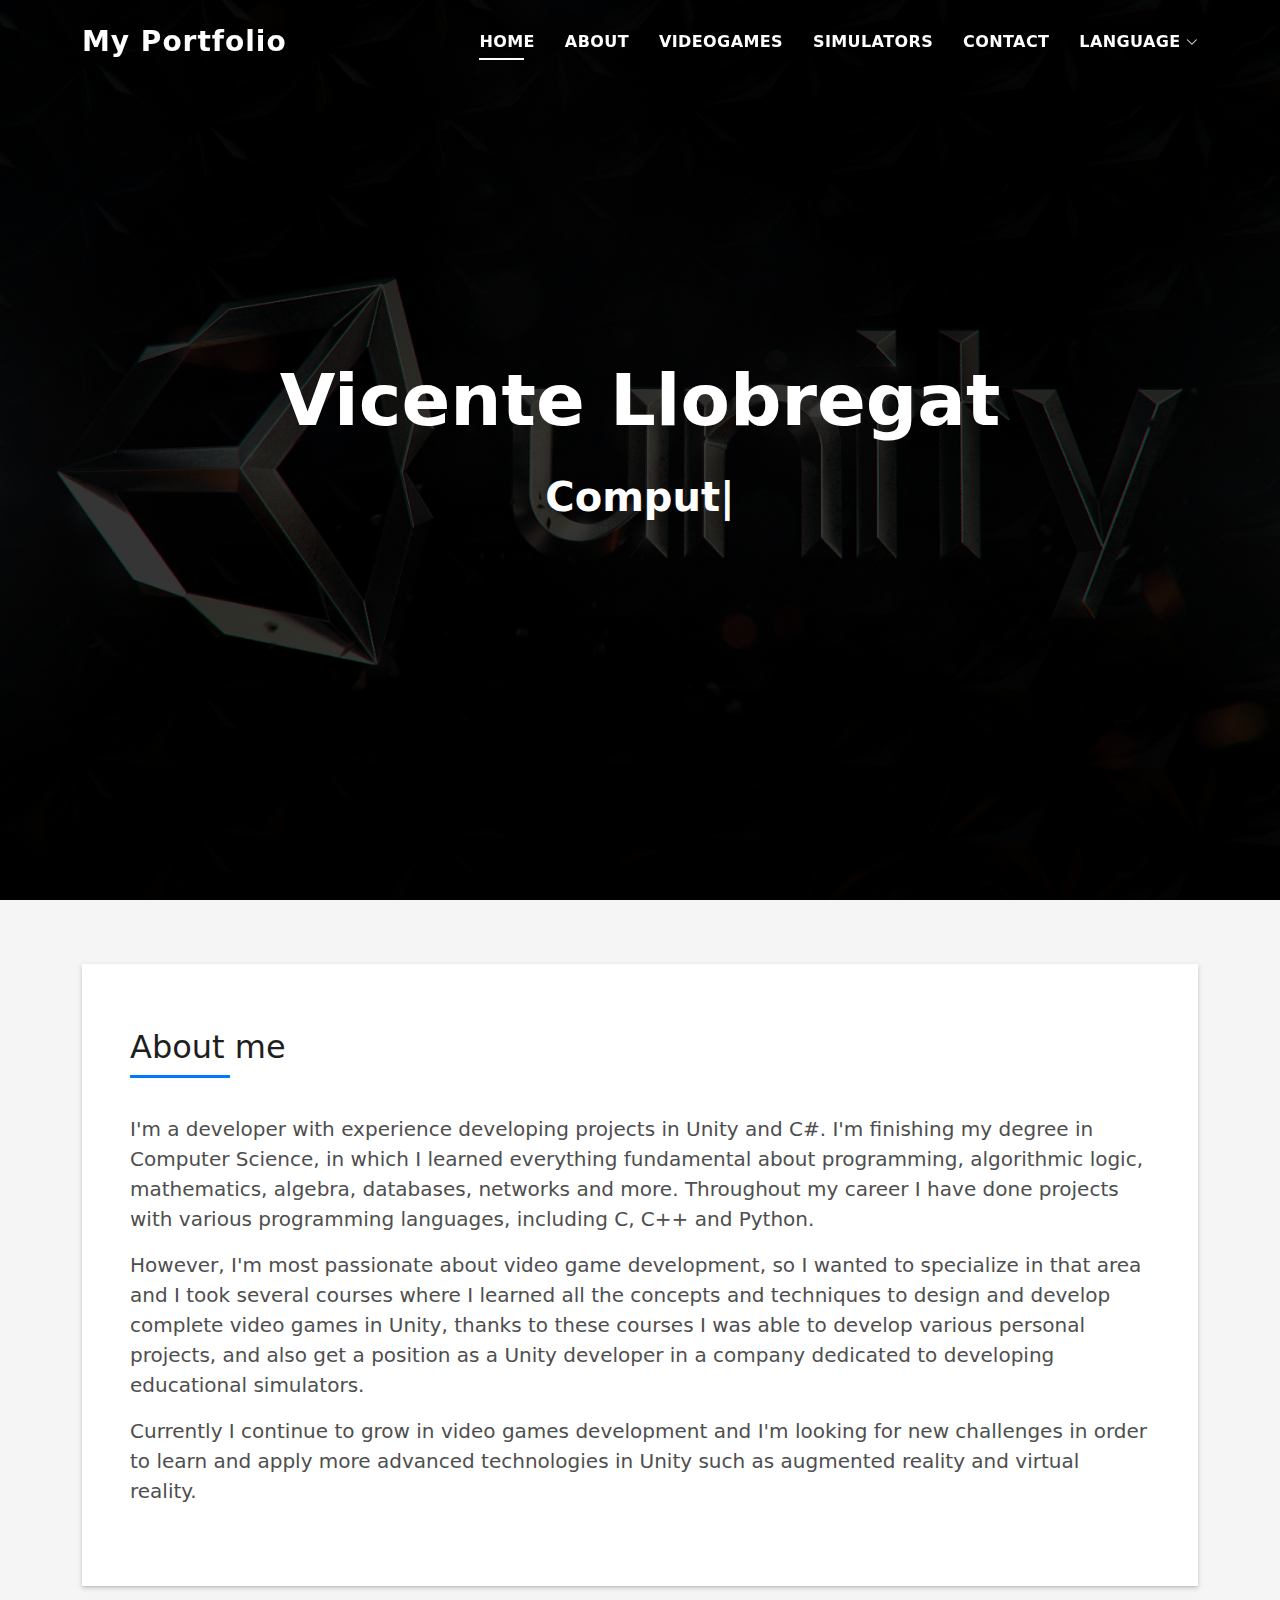
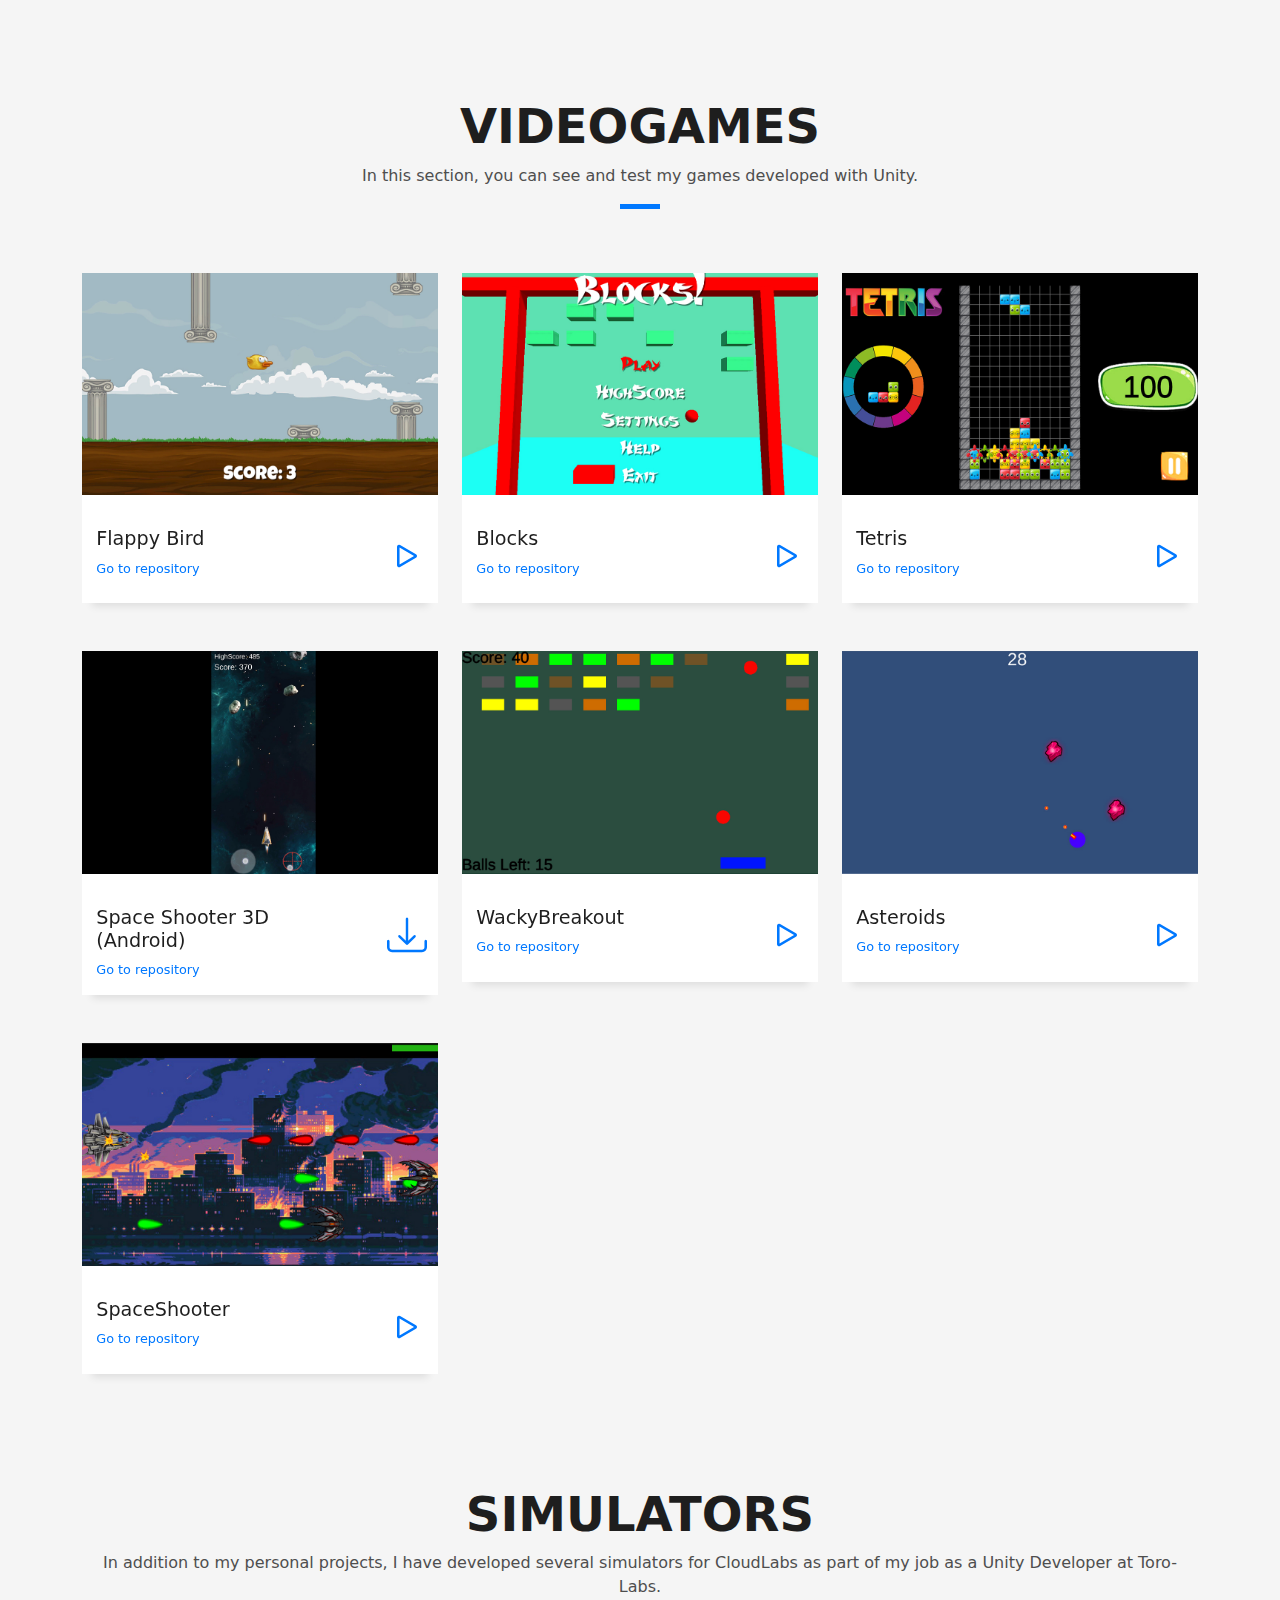
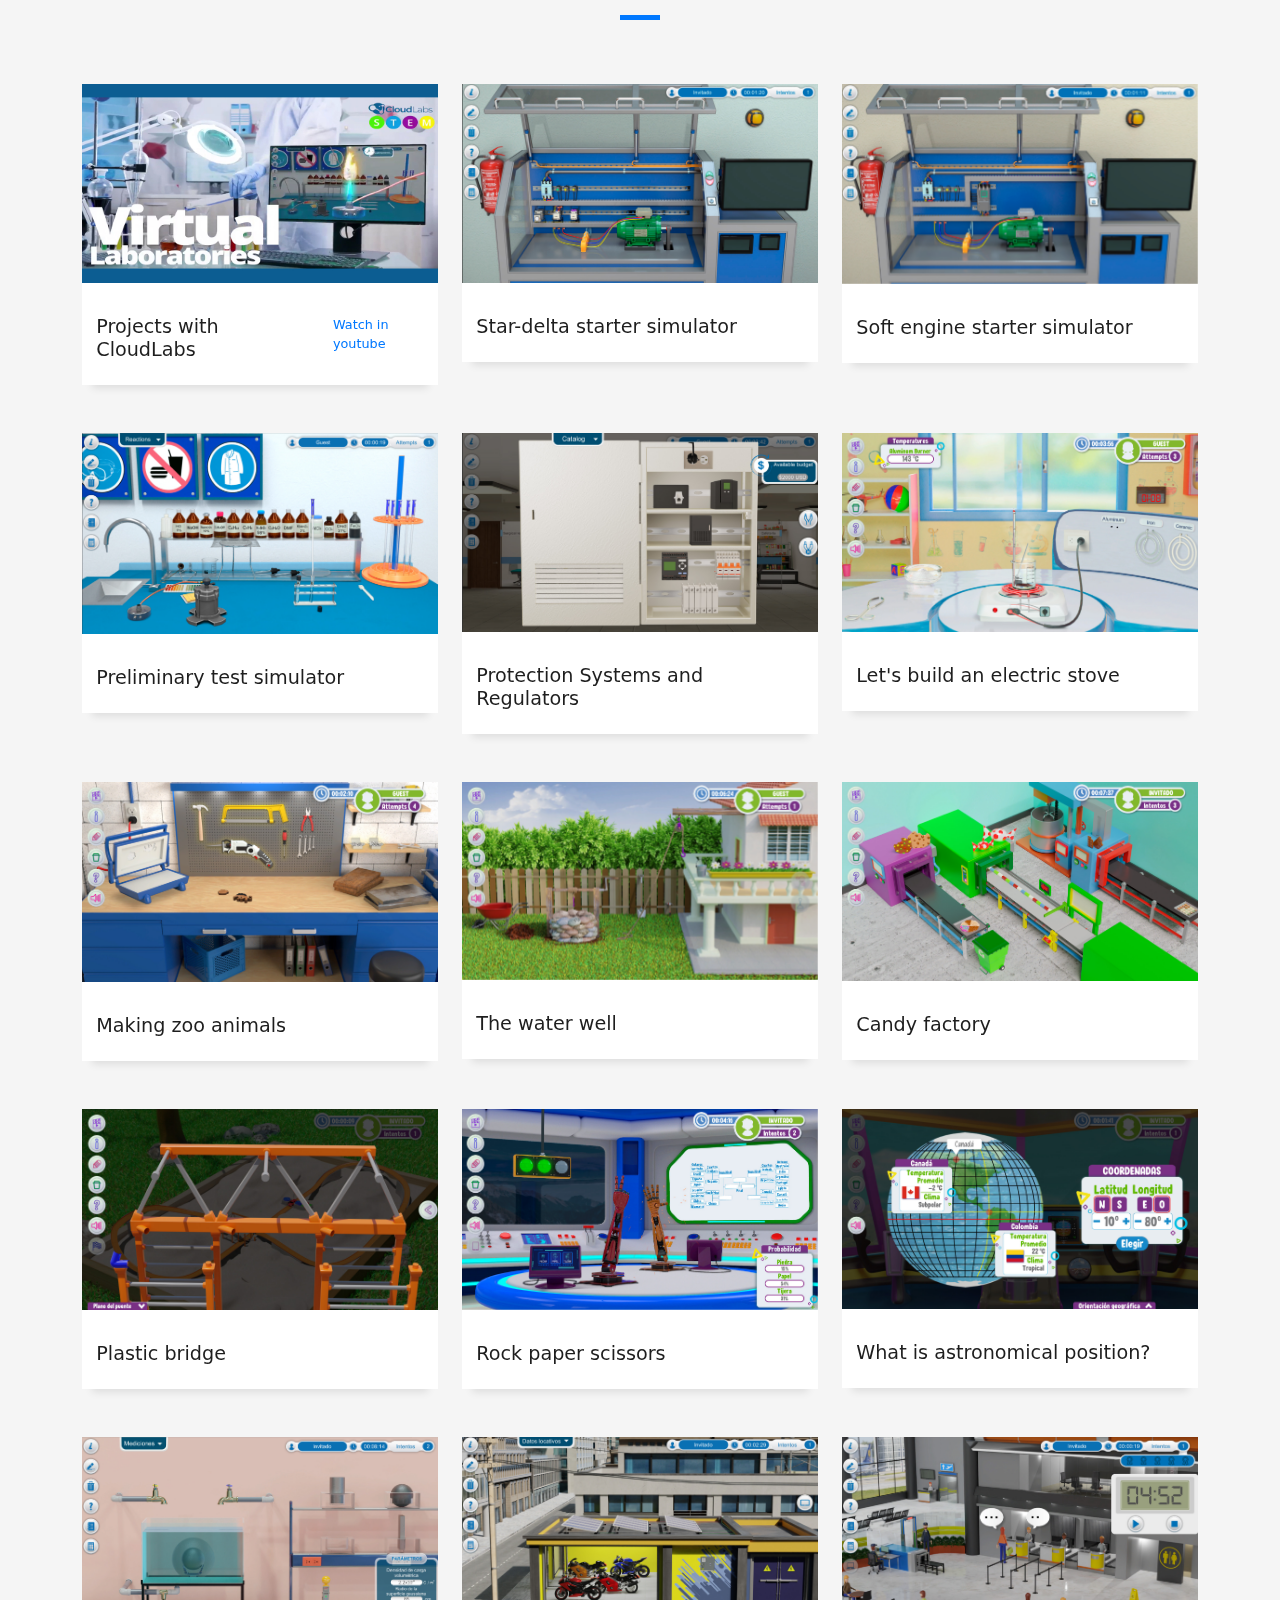
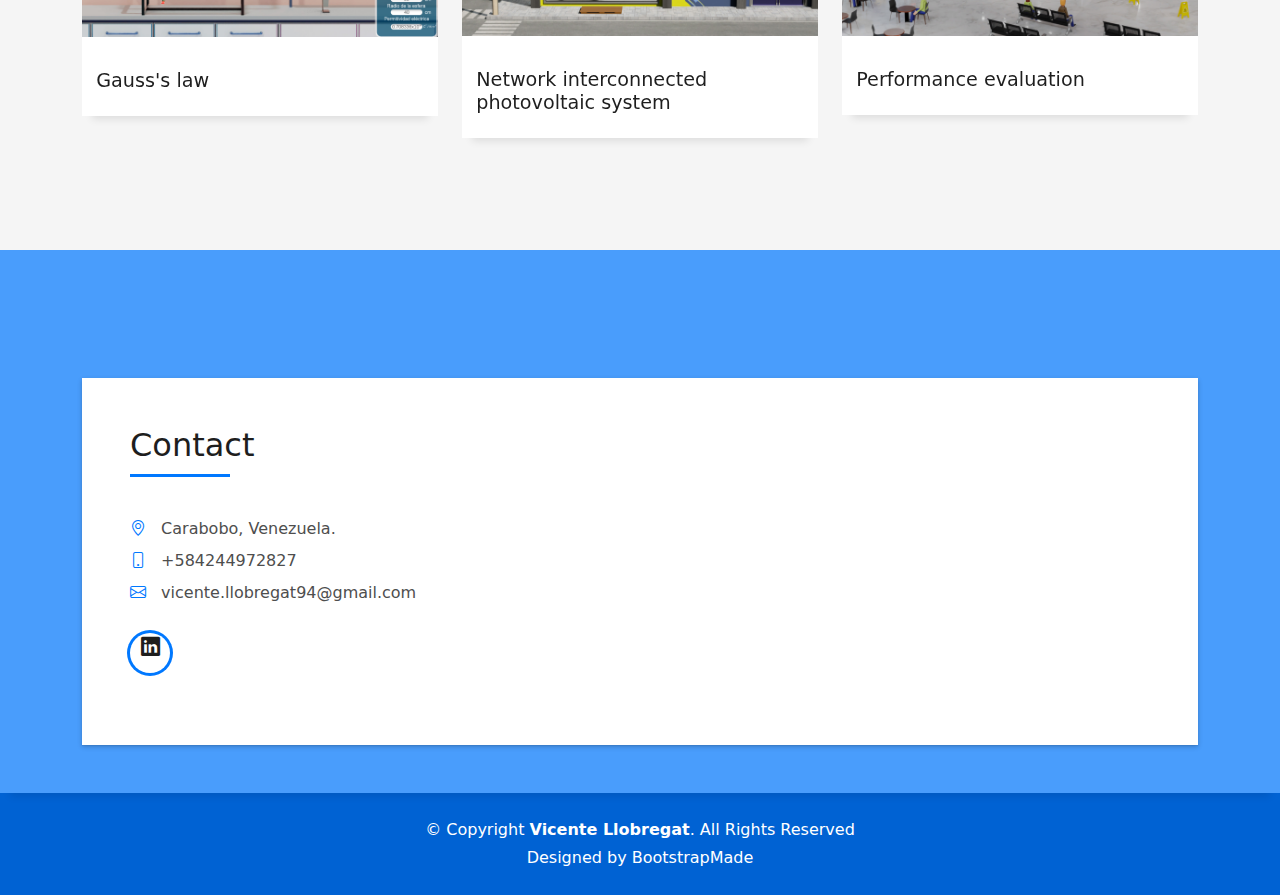
==== index-en.html @ a804fa51 "Add files via upload" ====
<!DOCTYPE html>
<html lang="en">

<head>
  <meta charset="utf-8">
  <meta content="width=device-width, initial-scale=1.0" name="viewport">

  <title>Vicente Llobregat - Portafolio</title>
  <meta content="" name="description">
  <meta content="" name="keywords">

  <!-- Favicons -->
  <link href="assets/img/favicon.png" rel="icon">
  <link href="assets/img/apple-touch-icon.png" rel="apple-touch-icon">

  <!-- Vendor CSS Files -->
  <link href="assets/vendor/bootstrap/css/bootstrap.min.css" rel="stylesheet">
  <link href="assets/vendor/bootstrap-icons/bootstrap-icons.css" rel="stylesheet">
  <link href="assets/vendor/glightbox/css/glightbox.min.css" rel="stylesheet">
  <link href="assets/vendor/swiper/swiper-bundle.min.css" rel="stylesheet">

  <!-- Template Main CSS File -->
  <link href="assets/css/style.css" rel="stylesheet">

  <!-- =======================================================
  * Template Name: DevFolio - v4.8.1
  * Template URL: https://bootstrapmade.com/devfolio-bootstrap-portfolio-html-template/
  * Author: BootstrapMade.com
  * License: https://bootstrapmade.com/license/
  ======================================================== -->
</head>

<body>

  <!-- ======= Header ======= -->
  <header id="header" class="fixed-top">
    <div class="container d-flex align-items-center justify-content-between">

      <h1 class="logo"><a href="index-en.html">My Portfolio</a></h1>
      <!-- Uncomment below if you prefer to use an image logo -->
      <!-- <a href="index.html" class="logo"><img src="assets/img/logo.png" alt="" class="img-fluid"></a>-->

          <nav id="navbar" class="navbar">
            <ul>
              <li><a class="nav-link scrollto active" href="#hero">Home</a></li>
              <li><a class="nav-link scrollto" href="#about">About</a></li>
              <li><a class="nav-link scrollto " href="#work">Videogames</a></li>
              <li><a class="nav-link scrollto " href="#workCL">Simulators</a></li>
              <li><a class="nav-link scrollto" href="#contact">Contact</a></li>
              <li class="dropdown"><a href="#"><span>Language</span> <i class="bi bi-chevron-down"></i></a>
                <ul>
                  <li><a href="index.html">Spanish</a></li>
                  <li><a href="index-en.html">English</a></li>
                </ul>
              </li>
            </ul>

            <i class="bi bi-list mobile-nav-toggle"></i>
          </nav><!-- .navbar -->
      </div>

    </div>
  </header><!-- End Header -->

  <!-- ======= Hero Section ======= -->
  <div id="hero" class="hero route bg-image" style="background-image: url(assets/img/hero-bg.jpg)">
    <div class="overlay-itro"></div>
    <div class="hero-content display-table">
      <div class="table-cell">
        <div class="container">
          <!--<p class="display-6 color-d">Hello, world!</p>-->
          <h1 class="hero-title mb-4">Vicente Llobregat</h1>
          <p class="hero-subtitle"><span class="typed" data-typed-items="Computer Scientist, Game Designer, Unity Developer, Game Developer"></span></p>
          <!-- <p class="pt-3"><a class="btn btn-primary btn js-scroll px-4" href="#about" role="button">Learn More</a></p> -->
        </div>
      </div>
    </div>
  </div><!-- End Hero Section -->

  <main id="main">
        <!-- ======= About Section ======= -->
        <section id="about" class="about-mf sect-pt4 route">
          <div class="container">
            <div class="row">
              <div class="col-sm-12">
                <div class="box-shadow-full">
                  <div class="row">
                    <div class="col-md-12">
                      <div class="about-me pt-4 pt-md-0">
                        <div class="title-box-2">
                          <h5 class="title-left">
                            About me
                          </h5>
                        </div>
                        <p class="lead">
                          I'm a developer with experience developing projects in Unity and C#. I'm finishing my degree in Computer Science, in which I learned everything fundamental about programming, algorithmic logic, mathematics, algebra, databases, networks and more. Throughout my career I have done projects with various programming languages, including C, C++ and Python.
                        </p>
                        <p class="lead">
                          However, I'm most passionate about video game development, so I wanted to specialize in that area and I took several courses where I learned all the concepts and techniques to design and develop complete video games in Unity, thanks to these courses I was able to develop various personal projects, and also get a position as a Unity developer in a company dedicated to developing educational simulators.
                        </p>
                        <p class="lead">
                          Currently I continue to grow in video games development and I'm looking for new challenges in order to learn and apply more advanced technologies in Unity such as augmented reality and virtual reality.
                        </p>
                      </div>
                    </div>
                  </div>
                </div>
              </div>
            </div>
          </div>
        </section><!-- End About Section -->

    <!-- ======= Portfolio Section ======= -->
    <section id="work" class="portfolio-mf sect-pt4 route">
      <div class="container">
        <div class="row">
          <div class="col-sm-12">
            <div class="title-box text-center">
              <h3 class="title-a">
                Videogames
              </h3>
              <p class="subtitle-a">
                <!--In this section, you can see and test my games developed with Unity-->
                In this section, you can see and test my games developed with Unity.
              </p>
              <div class="line-mf"></div>
            </div>
          </div>
        </div>
        <div class="row">
          <div class="col-md-4">
            <div class="work-box">
              <a href="assets/img/work-1.jpg" data-gallery="portfolioGallery" class="portfolio-lightbox">
                <div class="work-img">
                  <img src="assets/img/work-1.jpg" alt="" class="img-fluid">
                </div>
              </a>
              <div class="work-content">
                <div class="row">
                  <div class="col-sm-8">
                    <h2 class="w-title">Flappy Bird</h2>
                    <div class="w-more">
                      <!--Go to repository-->
                      <a href="https://github.com/vicellobre/Flappy-Birds" target="_blank"><span class="w-ctegory">Go to repository</span></a>
                    </div>
                  </div>
                  <div class="col-sm-4">
                    <div class="w-like">
                      <a href="https://vicellobre.github.io/Flappy-Birds/" target="_blank"> <span class="bi bi-play"></span></a>
                    </div>
                  </div>
                </div>
              </div>
            </div>
          </div>

          <div class="col-md-4">
            <div class="work-box">
              <a href="assets/img/work-3.jpg" data-gallery="portfolioGallery" class="portfolio-lightbox">
                <div class="work-img">
                  <img src="assets/img/work-3.jpg" alt="" class="img-fluid">
                </div>
              </a>
              <div class="work-content">
                <div class="row">
                  <div class="col-sm-8">
                    <h2 class="w-title">Blocks</h2>
                    <div class="w-more">
                      <!--Go to repository-->
                      <a href="https://github.com/vicellobre/Bloques" target="_blank"><span class="w-ctegory">Go to repository</span></a>
                    </div>
                  </div>
                  <div class="col-sm-4">
                    <div class="w-like">
                      <a href="https://vicellobre.github.io/Bloques/" target="_blank"> <span class="bi bi-play"></span></a>
                    </div>
                  </div>
                </div>
              </div>
            </div>
          </div>
          <div class="col-md-4">
            <div class="work-box">
              <a href="assets/img/work-5.jpg" data-gallery="portfolioGallery" class="portfolio-lightbox">
                <div class="work-img">
                  <img src="assets/img/work-5.jpg" alt="" class="img-fluid">
                </div>
              </a>
              <div class="work-content">
                <div class="row">
                  <div class="col-sm-8">
                    <h2 class="w-title">Tetris</h2>
                    <div class="w-more">
                      <!--Go to repository-->
                      <a href="https://github.com/vicellobre/Tetris" target="_blank"><span class="w-ctegory">Go to repository</span></a>
                    </div>
                  </div>
                  <div class="col-sm-4">
                    <div class="w-like">
                      <a href="https://vicellobre.github.io/Tetris/" target="_blank"> <span class="bi bi-play"></span></a>
                    </div>
                  </div>
                </div>
              </div>
            </div>
          </div>
          <div class="col-md-4">
            <div class="work-box">
              <a href="assets/videos/space-shooter.mp4" data-gallery="portfolioGallery" class="portfolio-lightbox">
                <div class="work-img">
                  <img src="assets/img/work-8.jpg" alt="" class="img-fluid">
                </div>
              </a>
              <div class="work-content">
                <div class="row">
                  <div class="col-sm-8">
                    <h2 class="w-title">Space Shooter 3D (Android)</h2>
                    <div class="w-more">
                      <!--Go to repository-->
                      <a href="https://github.com/vicellobre/SpaceShooter3D" target="_blank"><span class="w-ctegory">Go to repository</span></a>
                    </div>
                  </div>
                  <div class="col-sm-4">
                    <div class="w-like">
                      <a href="https://mega.nz/file/YwJFVYyA#WVtohUn2I6owAHYVTd41xxIZKQrZwgxOU-90vM0hWiI" target="_blank"> <span class="bi bi-download"></span></a>
                    </div>
                  </div>
                </div>
              </div>
            </div>
          </div>
          <div class="col-md-4">
            <div class="work-box">
              <a href="assets/img/work-4.jpg" data-gallery="portfolioGallery" class="portfolio-lightbox">
                <div class="work-img">
                  <img src="assets/img/work-4.jpg" alt="" class="img-fluid">
                </div>
              </a>
              <div class="work-content">
                <div class="row">
                  <div class="col-sm-8">
                    <h2 class="w-title">WackyBreakout</h2>
                    <div class="w-more">
                      <!--Go to repository-->
                      <a href="https://github.com/vicellobre/WackyBreakout" target="_blank"><span class="w-ctegory">Go to repository</span></a>
                    </div>
                  </div>
                  <div class="col-sm-4">
                    <div class="w-like">
                      <a href="https://vicellobre.github.io/WackyBreakout/" target="_blank"> <span class="bi bi-play"></span></a>
                    </div>
                  </div>
                </div>
              </div>
            </div>
          </div>
          <div class="col-md-4">
            <div class="work-box">
              <a href="assets/img/work-2.jpg" data-gallery="portfolioGallery" class="portfolio-lightbox">
                <div class="work-img">
                  <img src="assets/img/work-2.jpg" alt="" class="img-fluid">
                </div>
              </a>
              <div class="work-content">
                <div class="row">
                  <div class="col-sm-8">
                    <h2 class="w-title">Asteroids</h2>
                    <div class="w-more">
                      <!--Go to repository-->
                      <a href="https://github.com/vicellobre/Asteroids" target="_blank"><span class="w-ctegory">Go to repository</span></a>
                    </div>
                  </div>
                  <div class="col-sm-4">
                    <div class="w-like">
                      <a href="https://vicellobre.github.io/Asteroids/" target="_blank"> <span class="bi bi-play"></span></a>
                    </div>
                  </div>
                </div>
              </div>
            </div>
          </div>

          <div class="col-md-4">
            <div class="work-box">
              <a href="assets/img/work-6.jpg" data-gallery="portfolioGallery" class="portfolio-lightbox">
                <div class="work-img">
                  <img src="assets/img/work-6.jpg" alt="" class="img-fluid">
                </div>
              </a>
              <div class="work-content">
                <div class="row">
                  <div class="col-sm-8">
                    <h2 class="w-title">SpaceShooter</h2>
                    <div class="w-more">
                      <!--Go to repository-->
                      <a href="https://github.com/vicellobre/SpaceShooter" target="_blank"><span class="w-ctegory">Go to repository</span></a>
                    </div>
                  </div>
                  <div class="col-sm-4">
                    <div class="w-like">
                      <a href="https://vicellobre.github.io/SpaceShooter/" target="_blank"> <span class="bi bi-play"></span></a>
                    </div>
                  </div>
                </div>
              </div>
            </div>
          </div>
        </div>
      </div>
    </section><!-- End Portfolio Section -->

    <!-- ======= Portfolio Section ======= -->
    <section id="workCL" class="portfolio-mf sect-pt4 route">
      <div class="container">
        <div class="row">
          <div class="col-sm-12">
            <div class="title-box text-center">
              <h3 class="title-a">
                <!-- Projects done for clients-->
                Simulators
              </h3>
              <!--- In addition to my personal projects, I have developed several simulators for CloudLabs as part of my job as a Unity Developer at Toro-Labs. -->
              <p class="subtitle-a">
                In addition to my personal projects, I have developed several simulators for CloudLabs as part of my job as a Unity Developer at Toro-Labs.
              </p>
              <div class="line-mf"></div>
            </div>
          </div>
        </div>



          <div class="row">
            <div class="col-md-4">
              <div class="work-box">
                <a href="https://youtu.be/9ZZ1ljj5o7A" data-gallery="portfolioGallery" class="portfolio-lightbox">
                  <div class="work-img">
                    <img src="assets/img/work-7.jpg" alt="" class="img-fluid">
                  </div>
                </a>
                <div class="work-content">
                  <div class="row">
                    <div class="col-sm-8">
                      <!-- Projects with CloudLabs-->
                      <h2 class="w-title">Projects with CloudLabs</h2>
                    </div>
                    <div class="col-sm-4">

                      <div class="w-more">
                        <a href="https://www.youtube.com/watch?v=9ZZ1ljj5o7A" target="_blank"><span class="w-ctegory">Watch in youtube</span></a>
                      </div>
                    </div>
                  </div> 
                </div>
              </div>
            </div>
            <div class="col-md-4">
              <div class="work-box">
                <a href="assets/img/1_arrancador_estrella_delta.jpg" data-gallery="portfolioGallery" class="portfolio-lightbox">
                  <div class="work-img">
                    <img src="assets/img/1_arrancador_estrella_delta.jpg" alt="" class="img-fluid">
                  </div>
                </a>
                <div class="work-content">
                  <div class="row">
                    <div class="col-sm-12">
                      <!--Star-delta starter simulator-->
                      <h2 class="w-title">Star-delta starter simulator</h2>
                    </div>
                  </div>
                </div>
              </div>
            </div>

            <div class="col-md-4">
              <div class="work-box">
                <a href="assets/img/2_arrancador_suave.jpg" data-gallery="portfolioGallery" class="portfolio-lightbox">
                  <div class="work-img">
                    <img src="assets/img/2_arrancador_suave.jpg" alt="" class="img-fluid">
                  </div>
                </a>
                <div class="work-content">
                  <div class="row">
                    <div class="col-sm-12">
                      <!--Soft engine starter simulator-->
                      <h2 class="w-title">Soft engine starter simulator</h2>
                    </div>
                  </div>
                </div>
              </div>
            </div>

            
            <div class="col-md-4">
              <div class="work-box">
                <a href="assets/img/3_quimica_ensayos_preliminares.jpg" data-gallery="portfolioGallery" class="portfolio-lightbox">
                  <div class="work-img">
                    <img src="assets/img/3_quimica_ensayos_preliminares.jpg" alt="" class="img-fluid">
                  </div>
                </a>
                <div class="work-content">
                  <div class="row">
                    <div class="col-sm-12">
                      <!--Preliminary test simulator-->
                      <h2 class="w-title">Preliminary test simulator</h2>
                    </div>
                  </div>
                </div>
              </div>
            </div>


            <div class="col-md-4">
              <div class="work-box">
                <a href="assets/img/4_reguladores_elementos_proteccion.jpg" data-gallery="portfolioGallery" class="portfolio-lightbox">
                  <div class="work-img">
                    <img src="assets/img/4_reguladores_elementos_proteccion.jpg" alt="" class="img-fluid">
                  </div>
                </a>
                <div class="work-content">
                  <div class="row">
                    <div class="col-sm-12">
                      <!-- Protection Systems and Regulators-->
                      <h2 class="w-title">Protection Systems and Regulators</h2>
                    </div>
                  </div>
                </div>
              </div>
            </div>


            <div class="col-md-4">
              <div class="work-box">
                <a href="assets/img/5_estufa_electrica.jpg" data-gallery="portfolioGallery" class="portfolio-lightbox">
                  <div class="work-img">
                    <img src="assets/img/5_estufa_electrica.jpg" alt="" class="img-fluid">
                  </div>
                </a>
                <div class="work-content">
                  <div class="row">
                    <div class="col-sm-12">
                      <!-- Let's build an electric stove-->
                      <h2 class="w-title">Let's build an electric stove</h2>
                    </div>
                  </div>
                </div>
              </div>
            </div>

            

            <div class="col-md-4">
              <div class="work-box">
                <a href="assets/img/6_formando_animales_zoologico.jpg" data-gallery="portfolioGallery" class="portfolio-lightbox">
                  <div class="work-img">
                    <img src="assets/img/6_formando_animales_zoologico.jpg" alt="" class="img-fluid">
                  </div>
                </a>
                <div class="work-content">
                  <div class="row">
                    <div class="col-sm-12">
                      <!-- Making zoo animals-->
                      <h2 class="w-title">Making zoo animals</h2>
                    </div>
                  </div>
                </div>
              </div>
            </div>

            
            <div class="col-md-4">
              <div class="work-box">
                <a href="assets/img/7_pozo_de_agua.jpg" data-gallery="portfolioGallery" class="portfolio-lightbox">
                  <div class="work-img">
                    <img src="assets/img/7_pozo_de_agua.jpg" alt="" class="img-fluid">
                  </div>
                </a>
                <div class="work-content">
                  <div class="row">
                    <div class="col-sm-12">
                      <!-- The water well-->
                      <h2 class="w-title">The water well</h2>
                    </div>
                  </div>
                </div>
              </div>
            </div>

            <div class="col-md-4">
              <div class="work-box">
                <a href="assets/img/8_fabrica_de_dulces.jpg" data-gallery="portfolioGallery" class="portfolio-lightbox">
                  <div class="work-img">
                    <img src="assets/img/8_fabrica_de_dulces.jpg" alt="" class="img-fluid">
                  </div>
                </a>
                <div class="work-content">
                  <div class="row">
                    <div class="col-sm-12">
                      <!-- Candy factory-->
                      <h2 class="w-title">Candy factory</h2>
                    </div>
                  </div>
                </div>
              </div>
            </div>

            
            <div class="col-md-4">
              <div class="work-box">
                <a href="assets/img/9_puente_de_plastico.jpg" data-gallery="portfolioGallery" class="portfolio-lightbox">
                  <div class="work-img">
                    <img src="assets/img/9_puente_de_plastico.jpg" alt="" class="img-fluid">
                  </div>
                </a>
                <div class="work-content">
                  <div class="row">
                    <div class="col-sm-12">
                      <!-- Plastic bridge-->
                      <h2 class="w-title">Plastic bridge</h2>
                    </div>
                  </div>
                </div>
              </div>
            </div>


            <div class="col-md-4">
              <div class="work-box">
                <a href="assets/img/10_piedra_papel_y_tijera.jpg" data-gallery="portfolioGallery" class="portfolio-lightbox">
                  <div class="work-img">
                    <img src="assets/img/10_piedra_papel_y_tijera.jpg" alt="" class="img-fluid">
                  </div>
                </a>
                <div class="work-content">
                  <div class="row">
                    <div class="col-sm-12">
                      <!-- Rock paper scissors-->
                      <h2 class="w-title">Rock paper scissors</h2>
                    </div>
                  </div>
                </div>
              </div>
            </div>



            <div class="col-md-4">
              <div class="work-box">
                <a href="assets/img/11_posicion_astronomica.jpg" data-gallery="portfolioGallery" class="portfolio-lightbox">
                  <div class="work-img">
                    <img src="assets/img/11_posicion_astronomica.jpg" alt="" class="img-fluid">
                  </div>
                </a>
                <div class="work-content">
                  <div class="row">
                    <div class="col-sm-12">
                      <!-- What is astronomical position?-->
                      <h2 class="w-title">What is astronomical position?</h2>
                    </div>
                  </div>
                </div>
              </div>
            </div>
          


          <div class="col-md-4">
            <div class="work-box">
              <a href="assets/img/12_ley_de_gauss.jpg" data-gallery="portfolioGallery" class="portfolio-lightbox">
                <div class="work-img">
                  <img src="assets/img/12_ley_de_gauss.jpg" alt="" class="img-fluid">
                </div>
              </a>
              <div class="work-content">
                <div class="row">
                  <div class="col-sm-12">
                    <!-- Gauss's law-->
                    <h2 class="w-title">Gauss's law</h2>
                  </div>
                </div>
              </div>
            </div>
          </div>


          <div class="col-md-4">
            <div class="work-box">
              <a href="assets/img/13_sistema_fotovoltaico.jpg" data-gallery="portfolioGallery" class="portfolio-lightbox">
                <div class="work-img">
                  <img src="assets/img/13_sistema_fotovoltaico.jpg" alt="" class="img-fluid">
                </div>
              </a>
              <div class="work-content">
                <div class="row">
                  <div class="col-sm-12">
                    <!-- Network interconnected photovoltaic system  -->
                    <h2 class="w-title">Network interconnected photovoltaic system</h2>
                  </div>
                </div>
              </div>
            </div>
          </div>

          
          <div class="col-md-4">
            <div class="work-box">
              <a href="assets/img/14_evaluacion_de_desempeno.jpg" data-gallery="portfolioGallery" class="portfolio-lightbox">
                <div class="work-img">
                  <img src="assets/img/14_evaluacion_de_desempeno.jpg" alt="" class="img-fluid">
                </div>
              </a>
              <div class="work-content">
                <div class="row">
                  <div class="col-sm-12">
                    <!-- Performance evaluation  -->
                    <h2 class="w-title">Performance evaluation</h2>
                  </div>
                </div>
              </div>
            </div>
          </div>
        


        </div>
      </div>
    </section><!-- End Portfolio Section -->

    <!-- ======= Contact Section ======= -->
    <section id="contact" class="paralax-mf footer-paralax bg-image sect-mt4 route" style="background-image: url(assets/img/overlay-bg.jpg)">
      <div class="overlay-mf"></div>
      <div class="container">
        <div class="row">
          <div class="col-sm-12">
            <div class="contact-mf">
              <div id="contact" class="box-shadow-full">
                <div class="row">
                  <div class="col-md-12">
                    <div class="title-box-2 pt-4 pt-md-0">
                      <h5 class="title-left">
                        Contact
                      </h5>
                    </div>
                    <div class="more-info">
                      <p class="lead">
                        
                      </p>
                      <ul class="list-ico">
                        <li><span class="bi bi-geo-alt"></span> Carabobo, Venezuela.</li>
                        <li><span class="bi bi-phone"></span> +584244972827</li>
                        <li><span class="bi bi-envelope"></span> vicente.llobregat94@gmail.com</li>
                      </ul>
                    </div>
                    <div class="socials">
                      <ul>
                        <li><a href="https://ve.linkedin.com/in/vicente-llobregat-a81632130" target="_blank"><span class="ico-circle"><i class="bi bi-linkedin"></i></span></a></li>
                      </ul>
                    </div>
                  </div>
                </div>
              </div>
            </div>
          </div>
        </div>
      </div>
    </section><!-- End Contact Section -->

  </main><!-- End #main -->

  <!-- ======= Footer ======= -->
  <footer>
    <div class="container">
      <div class="row">
        <div class="col-sm-12">
          <div class="copyright-box">
            <p class="copyright">&copy; Copyright <strong>Vicente Llobregat</strong>. All Rights Reserved</p>
            <div class="credits">
              <!--
              All the links in the footer should remain intact.
              You can delete the links only if you purchased the pro version.
              Licensing information: https://bootstrapmade.com/license/
              Purchase the pro version with working PHP/AJAX contact form: https://bootstrapmade.com/buy/?theme=DevFolio
            -->
            Designed by <a href="https://bootstrapmade.com/">BootstrapMade</a>
            </div>
          </div>
        </div>
      </div>
    </div>
  </footer><!-- End  Footer -->

  <div id="preloader"></div>
  <a href="#" class="back-to-top d-flex align-items-center justify-content-center"><i class="bi bi-arrow-up-short"></i></a>

  <!-- Vendor JS Files -->
  <script src="assets/vendor/purecounter/purecounter_vanilla.js"></script>
  <script src="assets/vendor/bootstrap/js/bootstrap.bundle.min.js"></script>
  <script src="assets/vendor/glightbox/js/glightbox.min.js"></script>
  <script src="assets/vendor/swiper/swiper-bundle.min.js"></script>
  <script src="assets/vendor/typed.js/typed.min.js"></script>
  <script src="assets/vendor/php-email-form/validate.js"></script>

  <!-- Template Main JS File -->
  <script src="assets/js/main.js"></script>

</body>

</html>
---- assets/css/style.css ----
/**
* Template Name: DevFolio - v4.8.1
* Template URL: https://bootstrapmade.com/devfolio-bootstrap-portfolio-html-template/
* Author: BootstrapMade.com
* License: https://bootstrapmade.com/license/
*/

/*--------------------------------------------------------------
# General
--------------------------------------------------------------*/
body {
  background-color: #f5f5f5;
  color: #4e4e4e;
}

h1,
h2,
h3,
h4,
h5,
h6 {
  color: #1e1e1e;
}

a {
  color: #1e1e1e;
  text-decoration: none;
  transition: all 0.5s ease-in-out;
}

a:hover {
  color: #0078ff;
  text-decoration: none;
  transition: all 0.5s ease-in-out;
}

.p-r {
  position: relative;
}

.color-a {
  text-decoration: none;
  color: #0078ff;
}

.color-d {
  color: #f5f5f5;
}

.color-text-a {
  text-decoration: none;
  color: #4e4e4e;
}

.box-shadow,
.card-blog,
.work-box,
.service-box,
.paralax-mf {
  box-shadow: 0 13px 8px -10px rgba(0, 0, 0, 0.1);
}

.box-shadow-a,
.button:hover {
  text-decoration: none;
  box-shadow: 0 0 0 4px #cde1f8;
}

.display-5 {
  font-size: 2.5rem;
  font-weight: 300;
  line-height: 1.1;
}

.display-6 {
  font-size: 2rem;
  font-weight: 300;
  line-height: 1.1;
}

.avatar {
  width: 32px;
  height: 32px;
  margin-right: 4px;
  overflow: hidden;
}

.bg-image {
  background-repeat: no-repeat;
  background-attachment: fixed;
  background-size: cover;
  background-position: center center;
}

@media (max-width: 1024px) {
  .bg-image {
    background-attachment: scroll;
  }
}

.overlay-mf {
  background-color: #0078ff;
}

.overlay-mf {
  position: absolute;
  top: 0;
  left: 0px;
  padding: 0;
  height: 100%;
  width: 100%;
  opacity: 0.7;
}

.paralax-mf {
  position: relative;
  padding: 8rem 0;
}

.display-table {
  width: 100%;
  height: 100%;
  display: table;
}

.table-cell {
  display: table-cell;
  vertical-align: middle;
}

/*--/ Sections /--*/
.sect-4 {
  padding: 4rem 0;
}

.sect-pt4 {
  padding-top: 4rem;
}

.sect-mt4 {
  margin-top: 4rem;
}

/*--/ Title s /--*/
.title-s {
  font-weight: 600;
  color: #1e1e1e;
  font-size: 1.1rem;
}

/*--/ Title A /--*/
.title-box {
  margin-bottom: 4rem;
}

.title-a {
  text-decoration: none;
  font-size: 3rem;
  font-weight: bold;
  text-transform: uppercase;
}

.subtitle-a {
  text-decoration: none;
  color: #4e4e4e;
}

.line-mf {
  width: 40px;
  height: 5px;
  background-color: #0078ff;
  margin: 0 auto;
}

/*--/ Title Left /--*/
.title-box-2 {
  margin-bottom: 3rem;
}

.title-left {
  font-size: 2rem;
  position: relative;
}

.title-left:before {
  content: "";
  position: absolute;
  height: 3px;
  background-color: #0078ff;
  width: 100px;
  bottom: -12px;
}

/*------/ Box /------*/
.box-pl2 {
  padding-left: 2rem;
}

.box-shadow-full {
  padding: 3rem 1.25rem;
  position: relative;
  background-color: #fff;
  margin-bottom: 3rem;
  z-index: 2;
  box-shadow: 0 1px 1px 0 rgba(0, 0, 0, 0.06), 0 2px 5px 0 rgba(0, 0, 0, 0.2);
}

@media (min-width: 768px) {
  .box-shadow-full {
    padding: 3rem;
  }
}

/*------/ Socials /------*/
.socials {
  padding: 1.5rem 0;
}

.socials ul li {
  display: inline-block;
}

.socials .ico-circle {
  height: 40px;
  width: 40px;
  font-size: 1.2rem;
  border-radius: 50%;
  line-height: 1.6;
  margin: 0 15px 0 0;
  box-shadow: 0 0 0 3px #0078ff;
  transition: all 500ms ease;
}

.socials .ico-circle:hover {
  background-color: #0078ff;
  color: #fff;
  box-shadow: 0 0 0 3px #cde1f8;
  transition: all 500ms ease;
}

/*------/ Ul resect /------*/
.ul-resect,
.widget-tags ul,
.widget-sidebar .list-sidebar,
.box-comments .list-comments,
.blog-wrapper .post-meta ul,
.list-ico,
.socials ul {
  list-style: none;
  padding-left: 0;
  margin-bottom: 0;
}

.list-ico {
  line-height: 2;
}

.list-ico span {
  color: #0078ff;
  margin-right: 10px;
}

/*------/ Ico Circle /------*/
.ico-circle {
  height: 100px;
  width: 100px;
  font-size: 2rem;
  border-radius: 50%;
  line-height: 1.55;
  margin: 0 auto;
  text-align: center;
  box-shadow: 0 0 0 10px #0078ff;
  display: block;
}

/*------/ Owl Carousel /------*/
.owl-theme .owl-dots {
  text-align: center;
  margin-top: 18px;
}

.owl-theme .owl-dots .owl-dot {
  display: inline-block;
}

.owl-theme .owl-dots .owl-dot span {
  width: 18px;
  height: 7px;
  margin: 5px 5px;
  background: #cde1f8;
  border: 0px solid #cde1f8;
  display: block;
  transition: all 0.6s ease-in-out;
  cursor: pointer;
}

.owl-theme .owl-dots .owl-dot:hover span {
  background-color: #cde1f8;
}

.owl-theme .owl-dots .owl-dot.active span {
  background-color: #1B1B1B;
  width: 25px;
}

/*--/ Scrolltop s /--*/
.scrolltop-mf {
  position: relative;
  display: none;
}

.scrolltop-mf span {
  z-index: 999;
  position: fixed;
  width: 42px;
  height: 42px;
  background-color: #0078ff;
  opacity: 0.7;
  font-size: 1.6rem;
  line-height: 1.5;
  text-align: center;
  color: #fff;
  top: auto;
  left: auto;
  right: 30px;
  bottom: 50px;
  cursor: pointer;
  border-radius: 50%;
}

/*--------------------------------------------------------------
# Back to top button
--------------------------------------------------------------*/
.back-to-top {
  position: fixed;
  visibility: hidden;
  opacity: 0;
  right: 15px;
  bottom: 15px;
  z-index: 996;
  background: #0078ff;
  width: 40px;
  height: 40px;
  border-radius: 50px;
  transition: all 0.4s;
}

.back-to-top i {
  font-size: 28px;
  color: #fff;
  line-height: 0;
}

.back-to-top:hover {
  background: #298eff;
  color: #fff;
}

.back-to-top.active {
  visibility: visible;
  opacity: 1;
}

/*------/ Prelaoder /------*/
#preloader {
  position: fixed;
  top: 0;
  left: 0;
  right: 0;
  bottom: 0;
  z-index: 9999;
  overflow: hidden;
  background: #fff;
}

#preloader:before {
  content: "";
  position: fixed;
  top: calc(50% - 30px);
  left: calc(50% - 30px);
  border: 6px solid #f2f2f2;
  border-top: 6px solid #0078ff;
  border-radius: 50%;
  width: 60px;
  height: 60px;
  -webkit-animation: animate-preloader 1s linear infinite;
  animation: animate-preloader 1s linear infinite;
}

@-webkit-keyframes animate-preloader {
  0% {
    transform: rotate(0deg);
  }

  100% {
    transform: rotate(360deg);
  }
}

@keyframes animate-preloader {
  0% {
    transform: rotate(0deg);
  }

  100% {
    transform: rotate(360deg);
  }
}

/*------/ Button /------*/
.button {
  display: inline-block;
  padding: 0.3rem 0.6rem;
  text-align: center;
  vertical-align: middle;
  -webkit-user-select: none;
  -moz-user-select: none;
  user-select: none;
  font-size: 1rem;
  border-radius: 0.3rem;
  border: 1px solid transparent;
  transition: all 500ms ease;
  cursor: pointer;
}

.button:focus {
  outline: 0;
}

.button:hover {
  background-color: #0062d3;
  color: #fff;
  transition: all 500ms ease;
}

.button-a {
  text-decoration: none;
  background-color: #0078ff;
  color: #fff;
  border-color: #cde1f8;
}

.button-big {
  padding: 0.9rem 2.3rem;
  font-size: 1.2rem;
}

.button-rouded {
  border-radius: 5rem;
}

.btn-lg {
  padding: 0.5rem 1rem;
  font-size: 1.25rem;
  line-height: 1.5;
  border-radius: 0.3rem;
}

/*--------------------------------------------------------------
# Header
--------------------------------------------------------------*/
#header {
  transition: all 0.5s;
  z-index: 997;
  padding: 20px 0;
}

#header .logo {
  font-size: 28px;
  margin: 0;
  padding: 0;
  font-weight: 600;
  letter-spacing: 1px;
}

#header .logo a {
  color: #fff;
}

#header .logo img {
  max-height: 40px;
}

#header.header-scrolled {
  background: rgba(0, 0, 0, 0.9);
  padding: 12px 0;
}

/*--------------------------------------------------------------
# Navigation Menu
--------------------------------------------------------------*/
/**
* Desktop Navigation 
*/
.navbar {
  padding: 0;
}

.navbar ul {
  margin: 0;
  padding: 0;
  display: flex;
  list-style: none;
  align-items: center;
}

.navbar li {
  position: relative;
}

.navbar>ul>li {
  white-space: nowrap;
  padding: 10px 0 10px 30px;
}

.navbar a,
.navbar a:focus {
  display: flex;
  align-items: center;
  justify-content: space-between;
  color: #fff;
  font-size: 16px;
  font-weight: 600;
  padding: 0;
  white-space: nowrap;
  transition: 0.3s;
  letter-spacing: 0.4px;
  position: relative;
  text-transform: uppercase;
}

.navbar a i,
.navbar a:focus i {
  font-size: 12px;
  line-height: 0;
  margin-left: 5px;
}

.navbar>ul>li>a:before {
  content: "";
  position: absolute;
  width: 100%;
  height: 2px;
  bottom: -6px;
  left: 0;
  width: 0;
  background-color: #fff;
  visibility: hidden;
  transition: all 0.3s ease-in-out 0s;
}

.navbar a:hover:before,
.navbar li:hover>a:before,
.navbar .active:before {
  visibility: visible;
  width: 80%;
}

.navbar a:hover,
.navbar .active,
.navbar .active:focus,
.navbar li:hover>a {
  color: #fff;
}

.navbar .dropdown ul {
  display: block;
  position: absolute;
  left: 30px;
  top: calc(100% + 30px);
  margin: 0;
  padding: 10px 0;
  z-index: 99;
  opacity: 0;
  visibility: hidden;
  background: #fff;
  box-shadow: 0px 0px 30px rgba(127, 137, 161, 0.25);
  transition: 0.3s;
}

.navbar .dropdown ul li {
  min-width: 200px;
}

.navbar .dropdown ul a {
  padding: 10px 20px;
  font-size: 14px;
  text-transform: none;
  color: #4e4e4e;
}

.navbar .dropdown ul a i {
  font-size: 12px;
}

.navbar .dropdown ul a:hover,
.navbar .dropdown ul .active:hover,
.navbar .dropdown ul li:hover>a {
  color: #0078ff;
}

.navbar .dropdown:hover>ul {
  opacity: 1;
  top: 100%;
  visibility: visible;
}

.navbar .dropdown .dropdown ul {
  top: 0;
  left: calc(100% - 30px);
  visibility: hidden;
}

.navbar .dropdown .dropdown:hover>ul {
  opacity: 1;
  top: 0;
  left: 100%;
  visibility: visible;
}

@media (max-width: 1366px) {
  .navbar .dropdown .dropdown ul {
    left: -90%;
  }

  .navbar .dropdown .dropdown:hover>ul {
    left: -100%;
  }
}

/**
* Mobile Navigation 
*/
.mobile-nav-toggle {
  color: #fff;
  font-size: 28px;
  cursor: pointer;
  display: none;
  line-height: 0;
  transition: 0.5s;
}

@media (max-width: 991px) {
  .mobile-nav-toggle {
    display: block;
  }

  .navbar ul {
    display: none;
  }
}

.navbar-mobile {
  position: fixed;
  overflow: hidden;
  top: 0;
  right: 0;
  left: 0;
  bottom: 0;
  background: rgba(78, 78, 78, 0.9);
  transition: 0.3s;
  z-index: 999;
}

.navbar-mobile .mobile-nav-toggle {
  position: absolute;
  top: 15px;
  right: 15px;
}

.navbar-mobile ul {
  display: block;
  position: absolute;
  top: 55px;
  right: 15px;
  bottom: 15px;
  left: 15px;
  padding: 10px 0;
  background-color: #fff;
  overflow-y: auto;
  transition: 0.3s;
}

.navbar-mobile>ul>li {
  padding: 0;
}

.navbar-mobile a:hover:before,
.navbar-mobile li:hover>a:before,
.navbar-mobile .active:before {
  visibility: hidden;
}

.navbar-mobile a,
.navbar-mobile a:focus {
  padding: 10px 20px;
  font-size: 15px;
  color: #4e4e4e;
}

.navbar-mobile a:hover,
.navbar-mobile .active,
.navbar-mobile li:hover>a {
  color: #0078ff;
}

.navbar-mobile .getstarted,
.navbar-mobile .getstarted:focus {
  margin: 15px;
}

.navbar-mobile .dropdown ul {
  position: static;
  display: none;
  margin: 10px 20px;
  padding: 10px 0;
  z-index: 99;
  opacity: 1;
  visibility: visible;
  background: #fff;
  box-shadow: 0px 0px 30px rgba(127, 137, 161, 0.25);
}

.navbar-mobile .dropdown ul li {
  min-width: 200px;
}

.navbar-mobile .dropdown ul a {
  padding: 10px 20px;
}

.navbar-mobile .dropdown ul a i {
  font-size: 12px;
}

.navbar-mobile .dropdown ul a:hover,
.navbar-mobile .dropdown ul .active:hover,
.navbar-mobile .dropdown ul li:hover>a {
  color: #0078ff;
}

.navbar-mobile .dropdown>.dropdown-active {
  display: block;
}

/*--------------------------------------------------------------
# Hero Section
--------------------------------------------------------------*/
.hero {
  height: 100vh;
  position: relative;
  color: #fff;
}

.hero .hero-content {
  text-align: center;
  position: absolute;
}

.hero .overlay-itro {
  background-color: rgba(0, 0, 0, 0.6);
  position: absolute;
  top: 0;
  left: 0px;
  padding: 0;
  height: 100%;
  width: 100%;
  opacity: 0.9;
}

.hero .hero-title {
  color: #fff;
  font-weight: 600;
  font-size: 3rem;
}

@media (min-width: 768px) {
  .hero .hero-title {
    font-size: 4.5rem;
  }
}

.hero .hero-subtitle {
  font-size: 1.5rem;
  font-weight: 600;
}

@media (min-width: 768px) {
  .hero .hero-subtitle {
    font-size: 2.5rem;
  }
}

.hero .text-slider-items {
  display: none;
}

.hero-single {
  height: 350px;
}

.hero-single .hero-content {
  margin-top: 30px;
}

.hero-single .hero-title {
  text-transform: uppercase;
  font-size: 3rem;
}

@media (min-width: 768px) {
  .hero-single .hero-title {
    font-size: 3.5rem;
  }
}

.hero-single .breadcrumb {
  background-color: transparent;
  color: #0078ff;
}

.hero-single .breadcrumb .breadcrumb-item:before {
  color: #cde1f8;
}

.hero-single .breadcrumb .breadcrumb-item.active {
  color: #cde1f8;
}

.hero-single .breadcrumb a {
  color: #fff;
}

/*--------------------------------------------------------------
# About
--------------------------------------------------------------*/
.about-mf .box-shadow-full {
  padding-top: 4rem;
  padding-bottom: 4rem;
}

.about-mf .about-img {
  margin-bottom: 2rem;
}

.about-mf .about-img img {
  margin-left: 10px;
}

@media (min-width: 767px) {
  .about-mf .box-pl2 {
    margin-top: 3rem;
    padding-left: 0rem;
  }
}

.skill-mf span {
  color: #4e4e4e;
}

.skill-mf .progress {
  background-color: #cde1f8;
  margin: 0.5rem 0 1.2rem 0;
  border-radius: 0;
  height: 0.7rem;
}

.skill-mf .progress .progress-bar {
  height: 0.7rem;
  background-color: #0078ff;
}

/*--------------------------------------------------------------
# Services
--------------------------------------------------------------*/
.service-box {
  background-color: #fff;
  padding: 2.5rem 1.3rem;
  border-radius: 1rem;
  margin-bottom: 3rem;
  text-align: center;
}

.service-box:hover .ico-circle {
  transition: all 500ms ease;
  color: #fff;
  background-color: #0078ff;
  box-shadow: 0 0 0 10px #cde1f8;
}

.service-box .service-ico {
  margin-bottom: 1rem;
  color: #1e1e1e;
}

.service-box .ico-circle {
  transition: all 500ms ease;
  display: inline-flex;
  align-items: center;
  justify-content: center;
}

.service-box .ico-circle i {
  line-height: 0;
  font-size: 40px;
}

.service-box .s-title {
  font-size: 1.4rem;
  text-transform: uppercase;
  text-align: center;
  padding: 0.4rem 0;
}

.service-box .s-description {
  color: #4e4e4e;
}

/*--------------------------------------------------------------
# Counter
--------------------------------------------------------------*/
.counter-box {
  color: #fff;
  text-align: center;
}

@media (min-width: 577px) {
  .counter-box {
    margin-bottom: 1.8rem;
  }
}

.counter-ico {
  margin-bottom: 1rem;
}

.counter-ico .ico-circle {
  height: 60px;
  width: 60px;
  line-height: 1.5;
  box-shadow: 0 0 0 10px #cde1f8;
}

.counter-num .counter {
  font-size: 2rem;
  margin-bottom: 0;
}

/*--------------------------------------------------------------
# Portfolio
--------------------------------------------------------------*/
.work-box {
  margin-bottom: 3rem;
  -webkit-backface-visibility: hidden;
  backface-visibility: hidden;
  background-color: #fff;
}

.work-box:hover img {
  transform: scale(1.3);
}

.work-img {
  display: block;
  overflow: hidden;
}

.work-img img {
  transition: all 1s;
}

.work-content {
  padding: 2rem 3% 1rem 4%;
}

.work-content .w-more {
  color: #4e4e4e;
  font-size: 0.8rem;
}

.work-content .w-more .w-ctegory {
  color: #0078ff;
}

.work-content .w-like {
  font-size: 2.5rem;
  color: #0078ff;
  float: right;
}

.work-content .w-like a {
  color: #0078ff;
}

.work-content .w-like .num-like {
  font-size: 0.7rem;
}

.w-title {
  font-size: 1.2rem;
}

/*--------------------------------------------------------------
# Portfolio Details
--------------------------------------------------------------*/
.portfolio-details {
  padding-top: 40px;
}

.portfolio-details .portfolio-details-slider img {
  width: 100%;
}

.portfolio-details .portfolio-details-slider .swiper-pagination {
  margin-top: 20px;
  position: relative;
}

.portfolio-details .portfolio-details-slider .swiper-pagination .swiper-pagination-bullet {
  width: 12px;
  height: 12px;
  background-color: #fff;
  opacity: 1;
  border: 1px solid #0078ff;
}

.portfolio-details .portfolio-details-slider .swiper-pagination .swiper-pagination-bullet-active {
  background-color: #0078ff;
}

.portfolio-details .portfolio-info {
  padding: 30px;
  box-shadow: 0px 0 30px rgba(78, 78, 78, 0.08);
}

.portfolio-details .portfolio-info h3 {
  font-size: 22px;
  font-weight: 700;
  margin-bottom: 20px;
  padding-bottom: 20px;
  border-bottom: 1px solid #eee;
}

.portfolio-details .portfolio-info ul {
  list-style: none;
  padding: 0;
  font-size: 15px;
}

.portfolio-details .portfolio-info ul li+li {
  margin-top: 10px;
}

.portfolio-details .portfolio-description {
  padding-top: 30px;
}

.portfolio-details .portfolio-description h2 {
  font-size: 26px;
  font-weight: 700;
  margin-bottom: 20px;
}

.portfolio-details .portfolio-description p {
  padding: 0;
}

/*--------------------------------------------------------------
# Testimonials
--------------------------------------------------------------*/
.testimonial-box {
  color: #fff;
  text-align: center;
}

.testimonial-box .author-test {
  margin-top: 1rem;
}

.testimonial-box .author-test img {
  margin: 0 auto;
}

.testimonial-box .author {
  color: #fff;
  text-transform: uppercase;
  font-weight: 600;
  margin: 1rem 0;
  display: block;
  font-size: 1.4rem;
}

.testimonial-box .comit {
  font-size: 2rem;
  color: #0078ff;
  background-color: #fff;
  width: 52px;
  height: 52px;
  display: block;
  margin: 0 auto;
  border-radius: 50%;
  line-height: 1.6;
}

@media (min-width: 768px) {
  .testimonial-box .description {
    padding: 0 5rem;
  }
}

@media (min-width: 992px) {
  .testimonial-box .description {
    padding: 0 8rem;
  }
}

@media (min-width: 1200px) {
  .testimonial-box .description {
    padding: 0 13rem;
  }
}

.swiper-pagination {
  margin-top: 20px;
  position: relative;
}

.swiper-pagination .swiper-pagination-bullet {
  width: 12px;
  height: 12px;
  background-color: rgba(255, 255, 255, 0.4);
  opacity: 1;
}

.swiper-pagination .swiper-pagination-bullet-active {
  background-color: #fff;
}

/*--------------------------------------------------------------
# Contact
--------------------------------------------------------------*/
.footer-paralax {
  padding: 4rem 0 0 0;
}

.contact-mf {
  margin-top: 4rem;
}

@media (min-width: 767px) {
  .contact-mf .box-pl2 {
    margin-top: 3rem;
    padding-left: 0rem;
  }
}

.php-email-form .error-message {
  display: none;
  color: #fff;
  background: #ed3c0d;
  text-align: center;
  padding: 15px;
  font-weight: 600;
}

.php-email-form .sent-message {
  display: none;
  color: #fff;
  background: #18d26e;
  text-align: center;
  padding: 15px;
  font-weight: 600;
}

.php-email-form .loading {
  display: none;
  background: #fff;
  text-align: center;
  padding: 15px;
}

.php-email-form .loading:before {
  content: "";
  display: inline-block;
  border-radius: 50%;
  width: 24px;
  height: 24px;
  margin: 0 10px -6px 0;
  border: 3px solid #18d26e;
  border-top-color: #eee;
  -webkit-animation: animate-loading 1s linear infinite;
  animation: animate-loading 1s linear infinite;
}

.php-email-form input,
.php-email-form textarea {
  border-radius: 0;
  box-shadow: none;
  font-size: 14px;
}

.php-email-form input:focus,
.php-email-form textarea:focus {
  border-color: #0078ff;
}

.php-email-form input {
  padding: 10px 15px;
}

.php-email-form textarea {
  padding: 12px 15px;
  margin-bottom: 0;
}

.php-email-form button[type=submit] {
  background: #0078ff;
  border: 0;
  padding: 10px 24px;
  color: #fff;
  transition: 0.4s;
}

.php-email-form button[type=submit]:hover {
  background: #3393ff;
}

@-webkit-keyframes animate-loading {
  0% {
    transform: rotate(0deg);
  }

  100% {
    transform: rotate(360deg);
  }
}

@keyframes animate-loading {
  0% {
    transform: rotate(0deg);
  }

  100% {
    transform: rotate(360deg);
  }
}

/*--------------------------------------------------------------
# Blog
--------------------------------------------------------------*/
@media (min-width: 767px) {
  .card-blog {
    margin-bottom: 3rem;
  }
}

.card-blog .card-body {
  position: relative;
}

.card-blog .card-category-box {
  position: absolute;
  text-align: center;
  top: -16px;
  left: 15px;
  right: 15px;
  line-height: 25px;
  overflow: hidden;
}

.card-blog .card-category {
  display: inline-block;
  color: #fff;
  padding: 0 15px 5px;
  overflow: hidden;
  background-color: #0078ff;
  border-radius: 4px;
}

.card-blog .card-category .category {
  color: #fff;
  display: inline-block;
  text-transform: uppercase;
  font-size: 0.7rem;
  letter-spacing: 0.1px;
  margin-bottom: 0;
}

.card-blog .card-title {
  font-size: 1.3rem;
  margin-top: 0.6rem;
}

.card-blog .card-description {
  color: #4e4e4e;
}

.card-blog .post-author {
  display: inline-block;
}

.card-blog .post-date {
  color: #4e4e4e;
  display: inline-block;
  float: right;
}

/*--------------------------------------------------------------
# Blog Single
--------------------------------------------------------------*/
.post-box,
.form-comments,
.box-comments,
.widget-sidebar {
  padding: 2rem;
  background-color: #fff;
  margin-bottom: 3rem;
}

@media (min-width: 768px) {

  .post-box,
  .form-comments,
  .box-comments,
  .widget-sidebar {
    padding: 3rem;
  }
}

.blog-wrapper .article-title {
  font-size: 1.5rem;
}

@media (min-width: 768px) {
  .blog-wrapper .article-title {
    font-size: 1.9rem;
  }
}

.blog-wrapper .post-meta {
  margin: 1rem 0;
}

.blog-wrapper .post-meta ul {
  border-left: 4px solid #0078ff;
  margin-top: 1rem;
}

.blog-wrapper .post-meta ul li {
  display: inline-block;
  margin-left: 15px;
}

.blog-wrapper .post-meta ul a {
  color: #0078ff;
}

.blog-wrapper .post-meta ul span {
  color: #1e1e1e;
}

.blog-wrapper .blockquote {
  border-left: 4px solid #0078ff;
  padding: 18px;
  font-style: italic;
}

/*------/ Comments /------*/
.box-comments .list-comments li {
  padding-bottom: 40px;
}

.box-comments .list-comments .comment-avatar {
  display: table-cell;
  vertical-align: top;
}

.box-comments .list-comments .comment-avatar img {
  width: 80px;
  height: 80px;
}

.box-comments .list-comments .comment-author {
  font-size: 1.3rem;
}

@media (min-width: 768px) {
  .box-comments .list-comments .comment-author {
    font-size: 1.5rem;
  }
}

.box-comments .list-comments .comment-details {
  display: table-cell;
  vertical-align: top;
  padding-left: 25px;
}

.box-comments .list-comments a {
  color: #0078ff;
}

.box-comments .list-comments span {
  color: #1e1e1e;
  font-style: italic;
}

.box-comments .comment-children {
  margin-left: 40px;
}

/*------/ Sidebar /------*/
.widget-sidebar .sidebar-title {
  font-size: 1.6rem;
  font-weight: 600;
  border-left: 5px solid #0078ff;
  padding-left: 15px;
  text-transform: uppercase;
  margin-bottom: 1.5rem;
}

.widget-sidebar .list-sidebar li {
  position: relative;
  padding: 6px 0 6px 24px;
}

.widget-sidebar .list-sidebar li:before {
  position: absolute;
  content: "";
  width: 10px;
  height: 1px;
  left: 0;
  background-color: #0078ff;
  top: 20px;
}

.sidebar-search input {
  background-color: #fff;
  border-radius: 0;
  transition: all 0.5s ease-in-out;
}

.sidebar-search .btn-search {
  background-color: #0078ff;
  border-color: #0078ff;
  border-radius: 0;
  padding-left: 20px;
  padding-right: 20px;
}

.widget-tags ul li {
  display: inline-block;
  background-color: #0078ff;
  padding: 0.2rem 0.6rem;
  margin-bottom: 0.5rem;
  border-radius: 15px;
}

.widget-tags ul li a {
  color: #fff;
}

/*--------------------------------------------------------------
# Footer
--------------------------------------------------------------*/
footer {
  text-align: center;
  color: #fff;
  padding: 25px 0;
  background: #0062d3;
}

footer .copyright {
  margin-bottom: 0.3rem;
}

footer .credits {
  margin-bottom: 0;
}

footer .credits a {
  color: #fff;
}

/*--------------------------------------------------------------
# Lenguaje
--------------------------------------------------------------*/

.select-language img{
  height: 20px;
}

.select-language{
  display: flex;
  flex-direction: row;
}

.select-language > div{
  padding: 5px;
  margin-right: 10px;
  border-radius: 10px;
}
.language-selected{
  border: 1px solid #ffffff;
}

.select-language > div:hover{
  border: 1px solid #ffffff;
  transition: border 1s ease; 
}
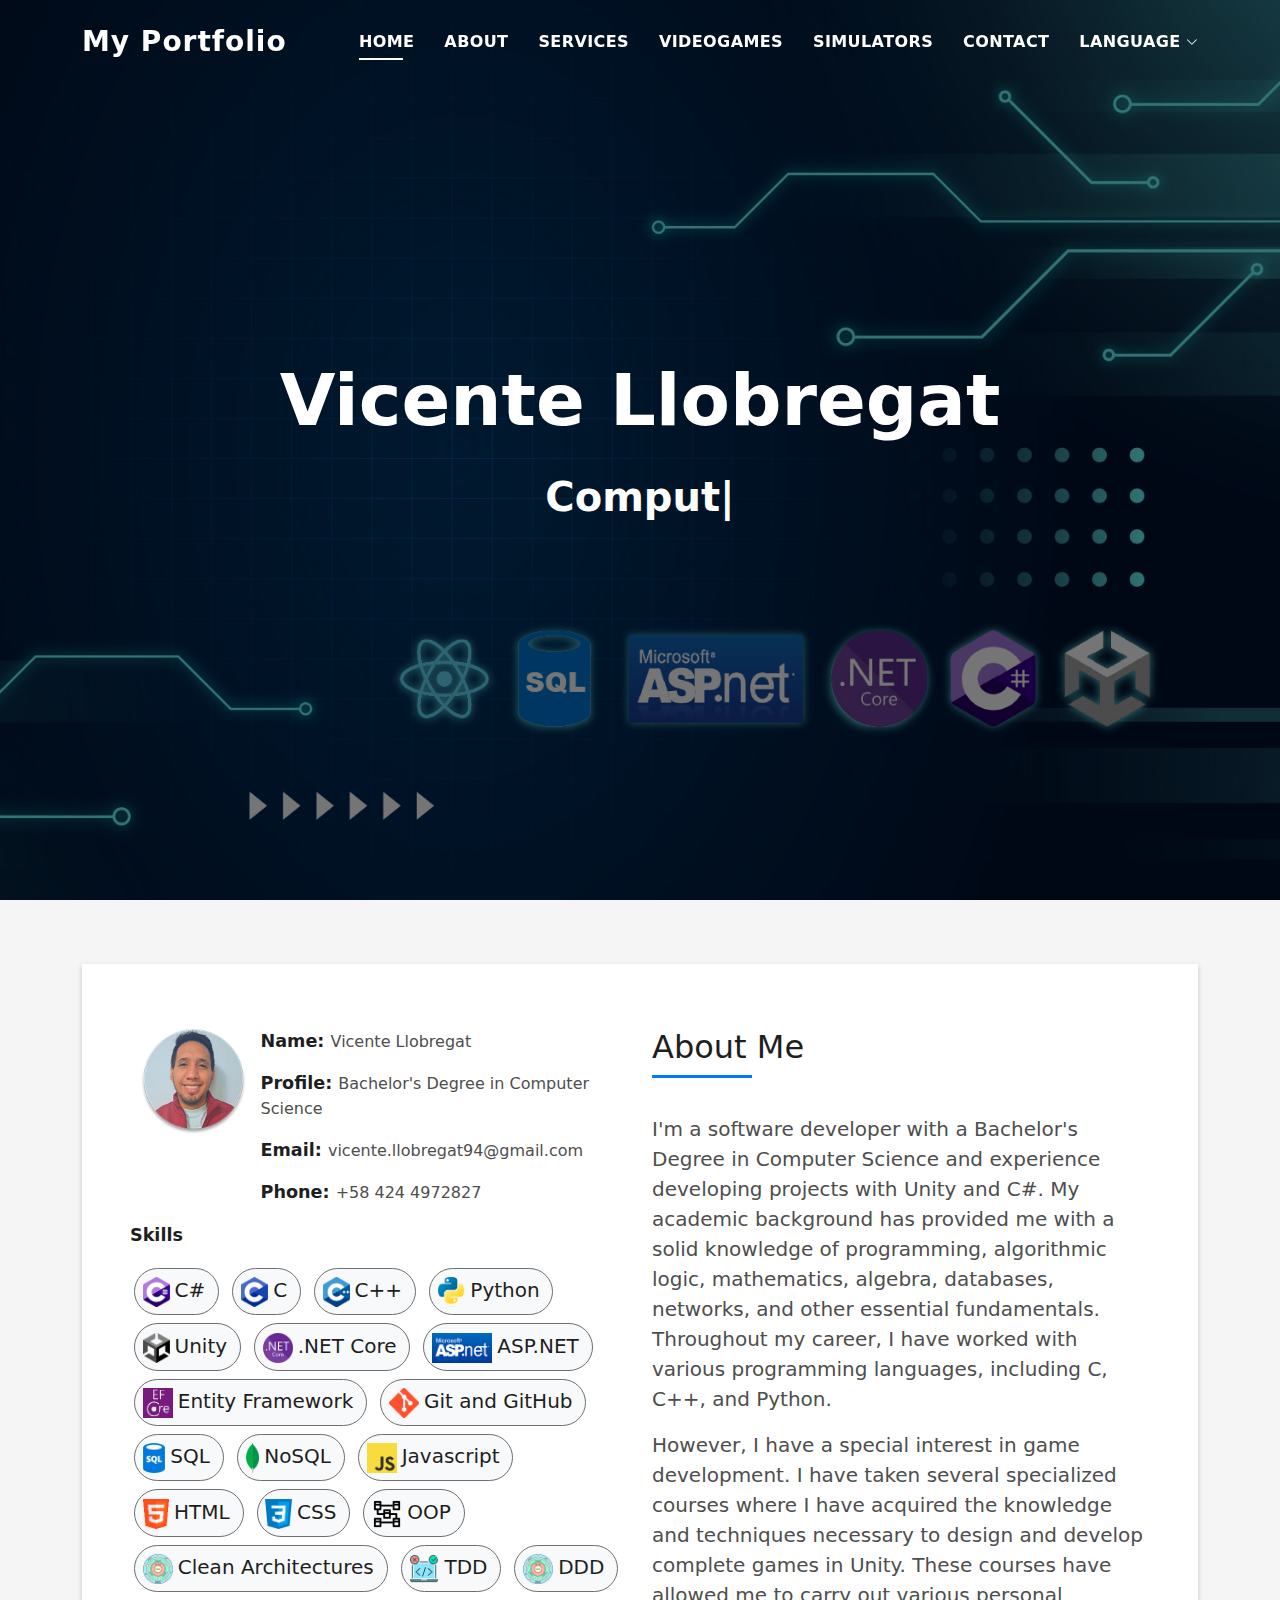
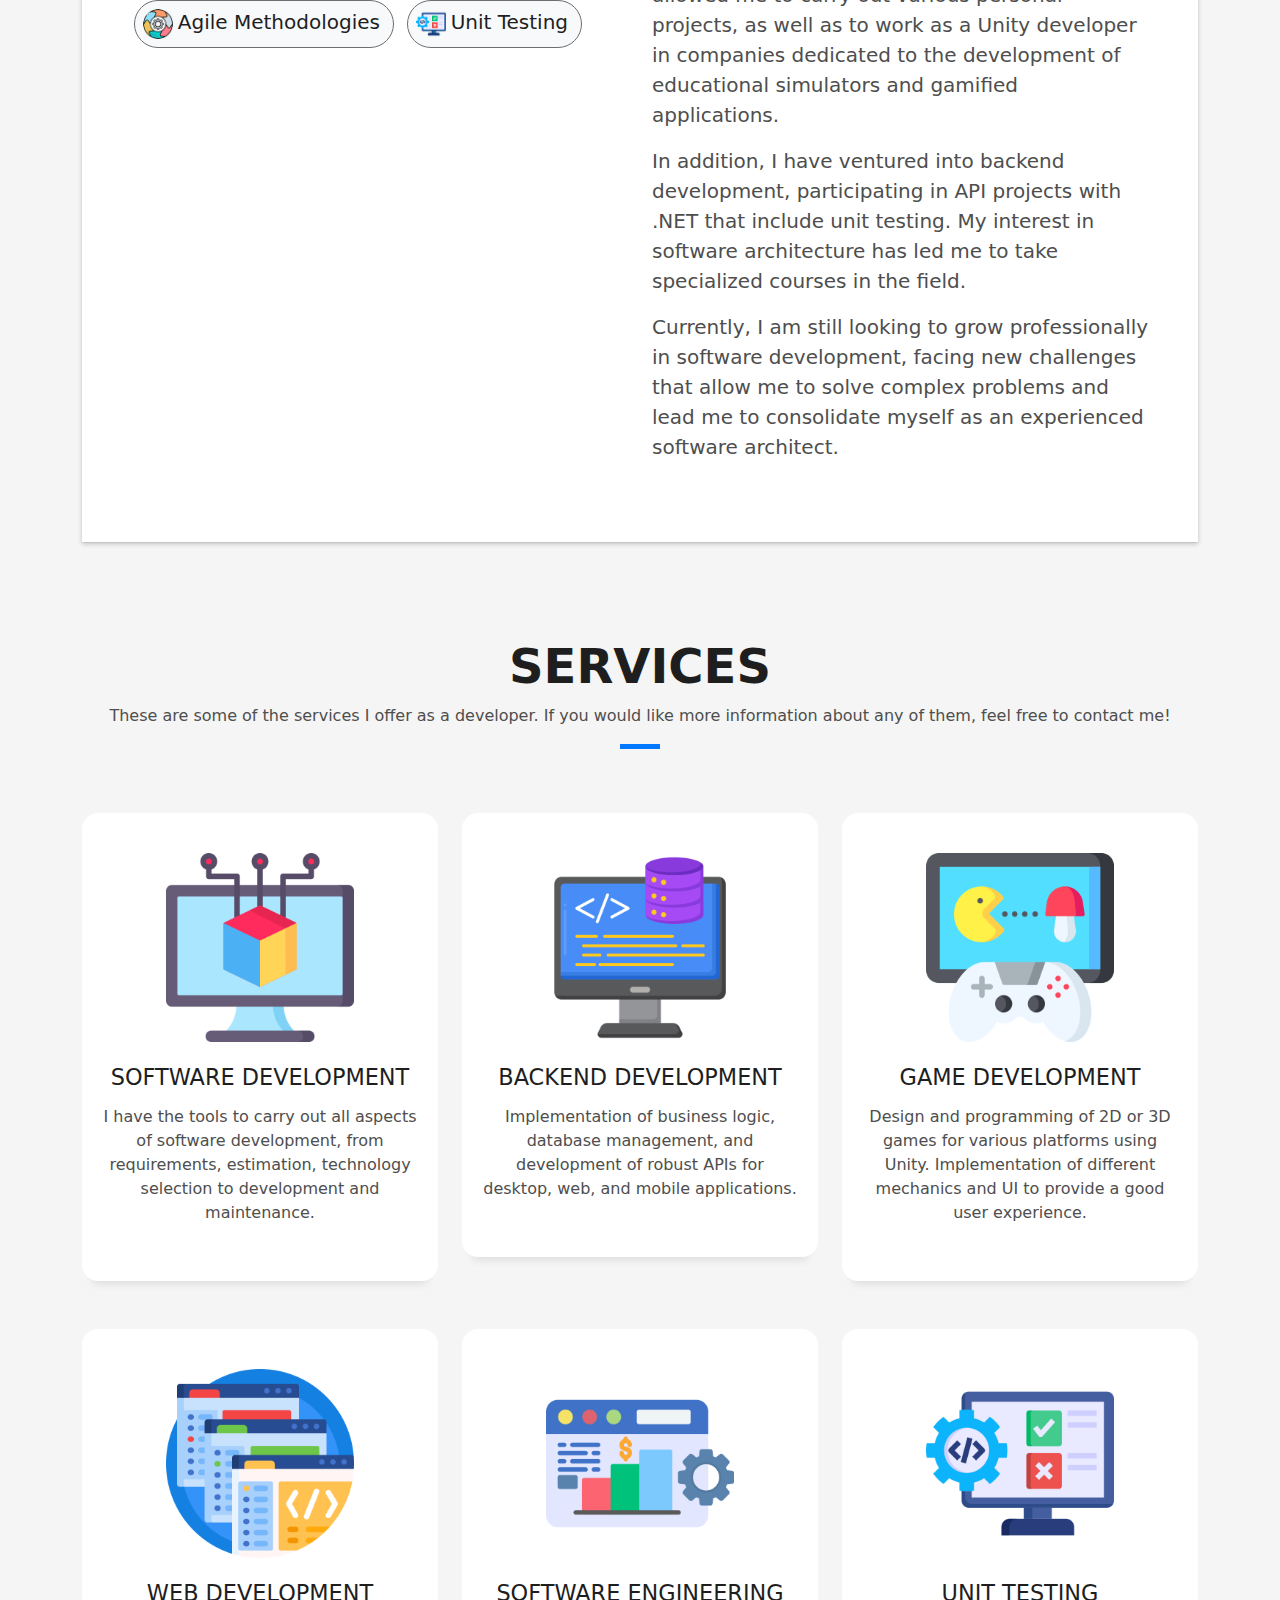
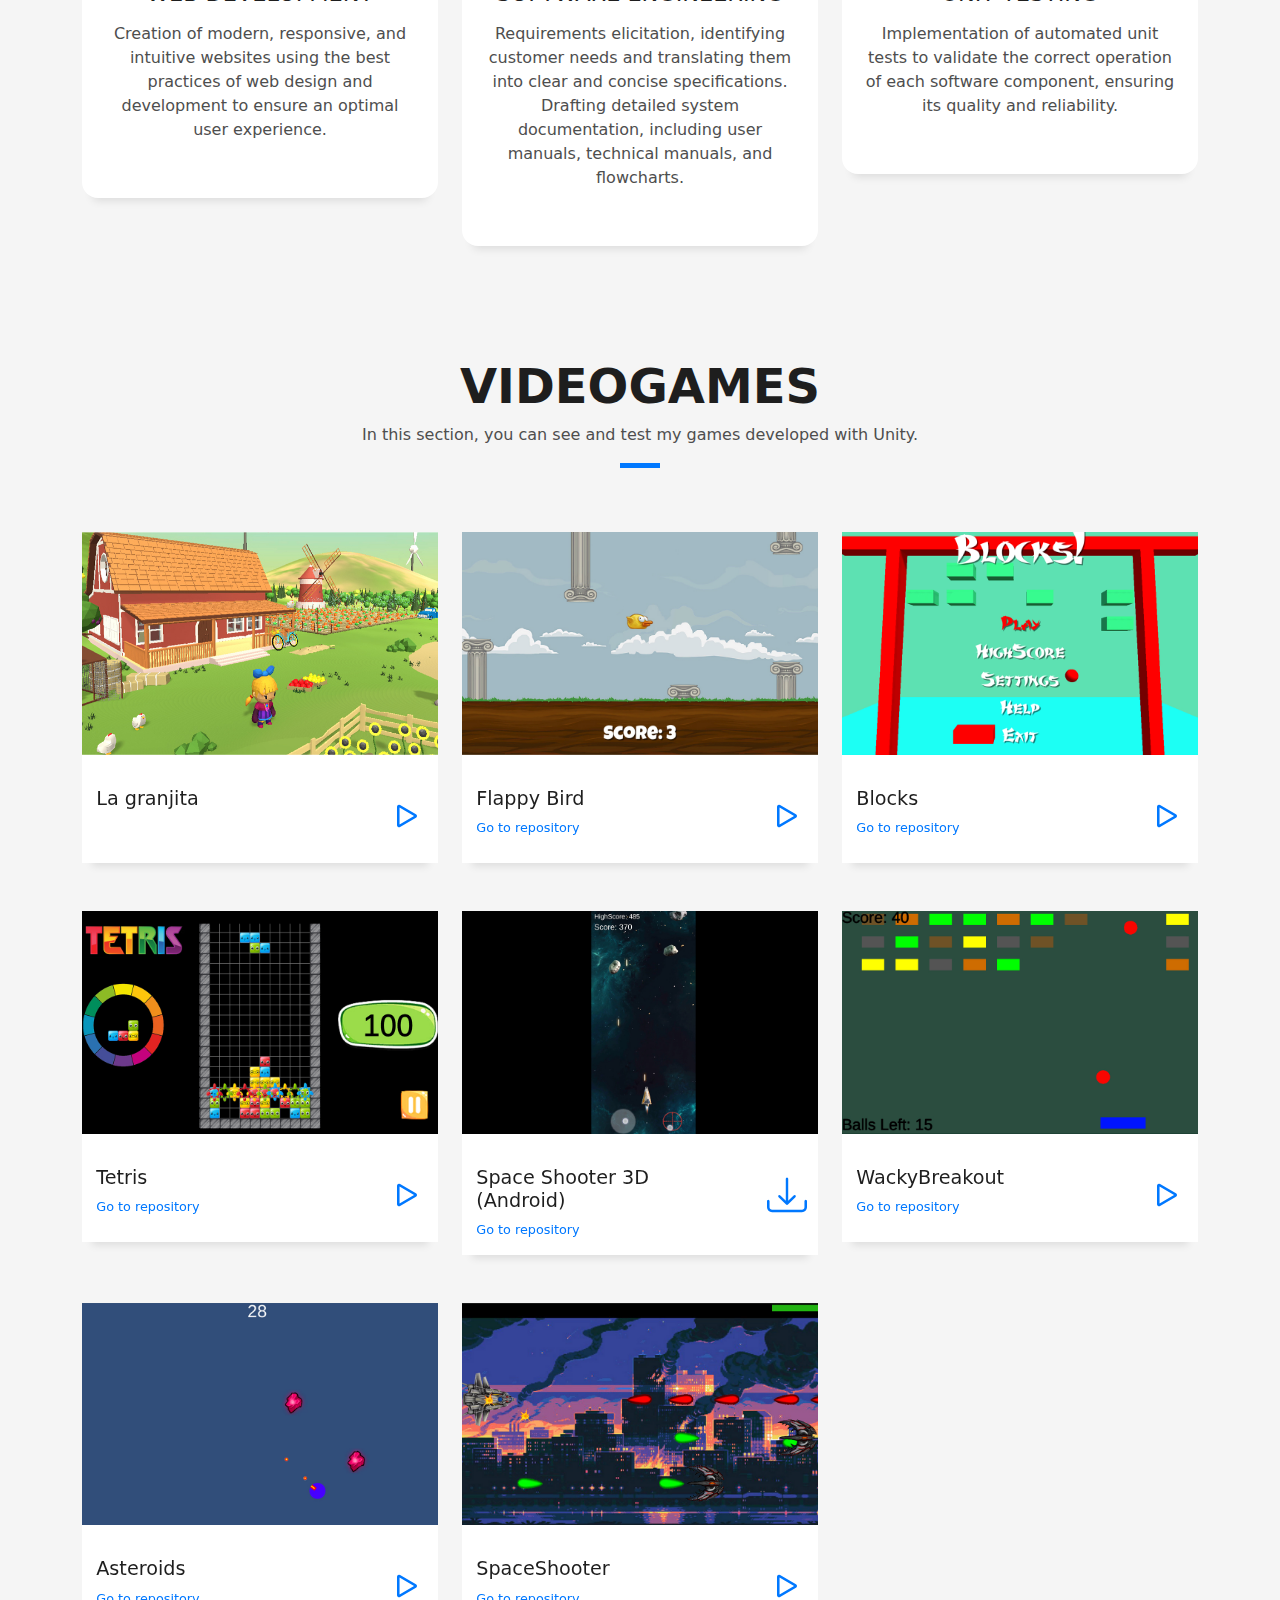
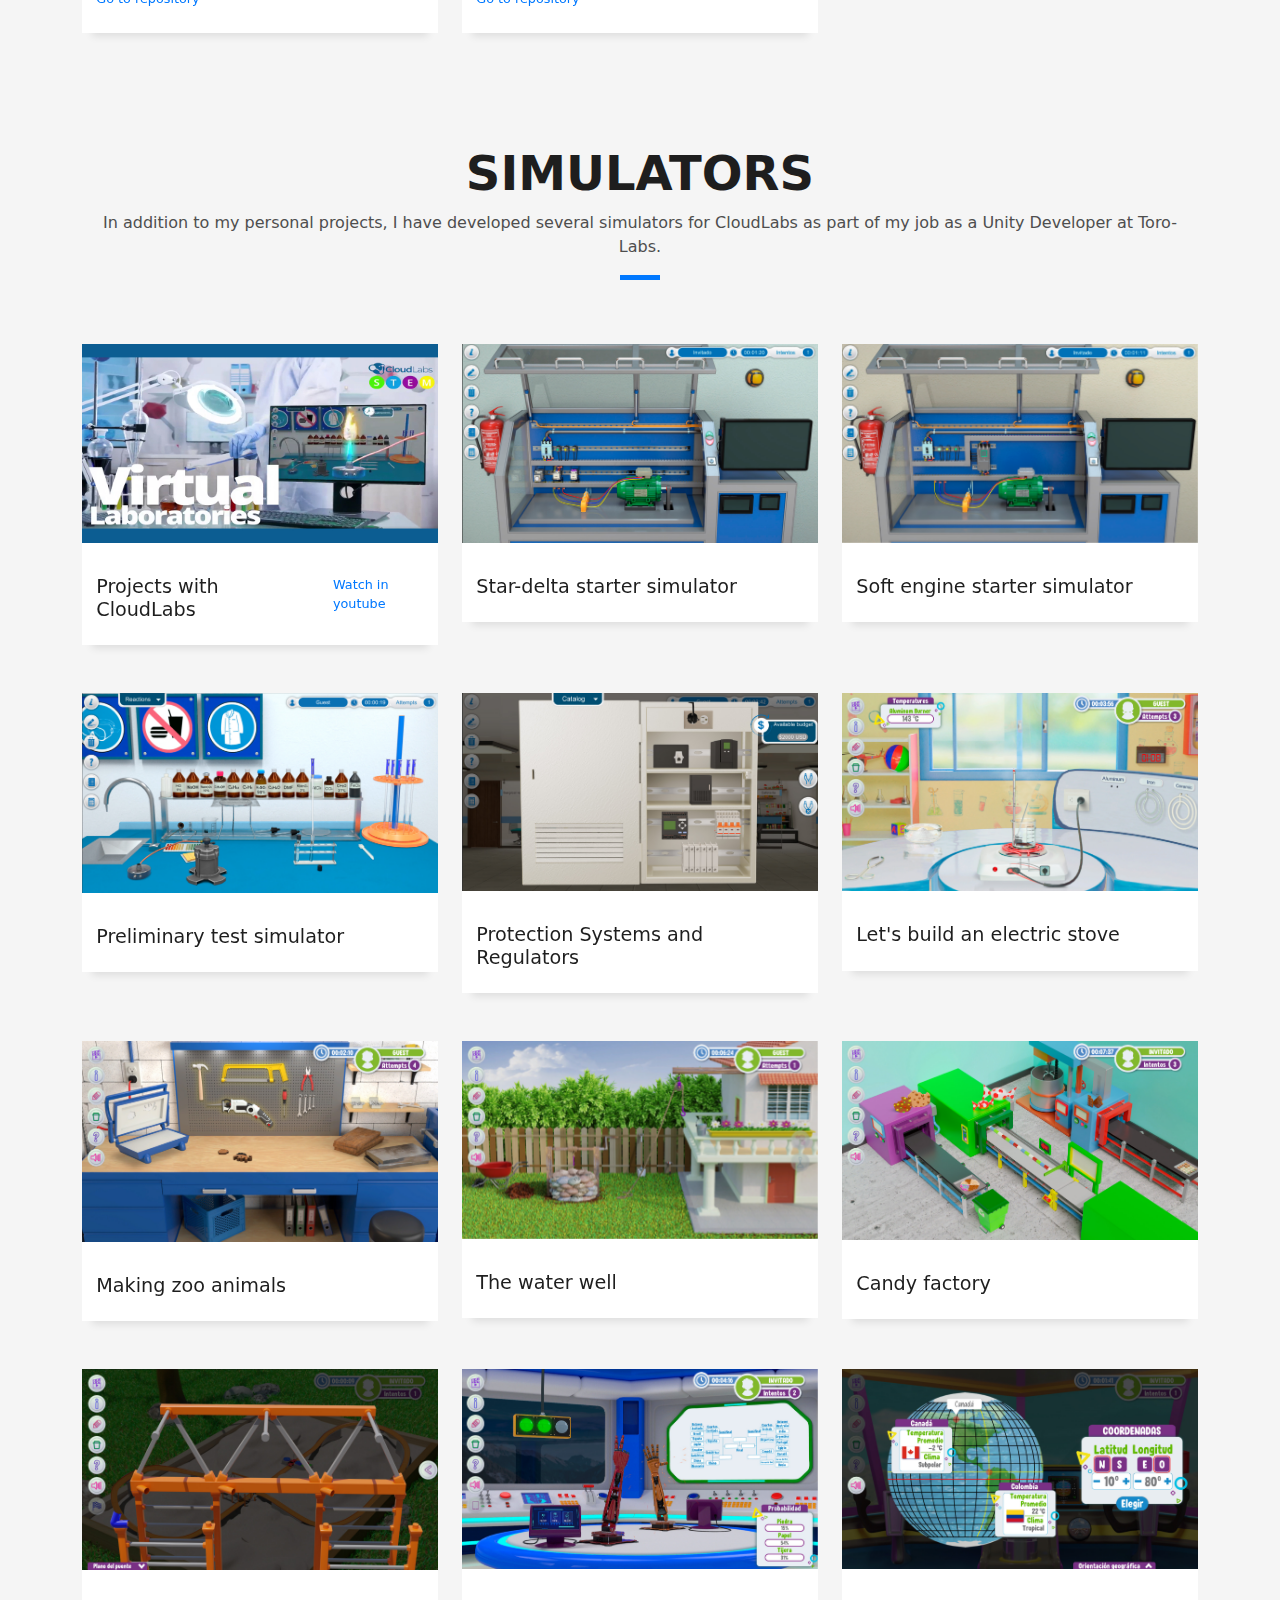
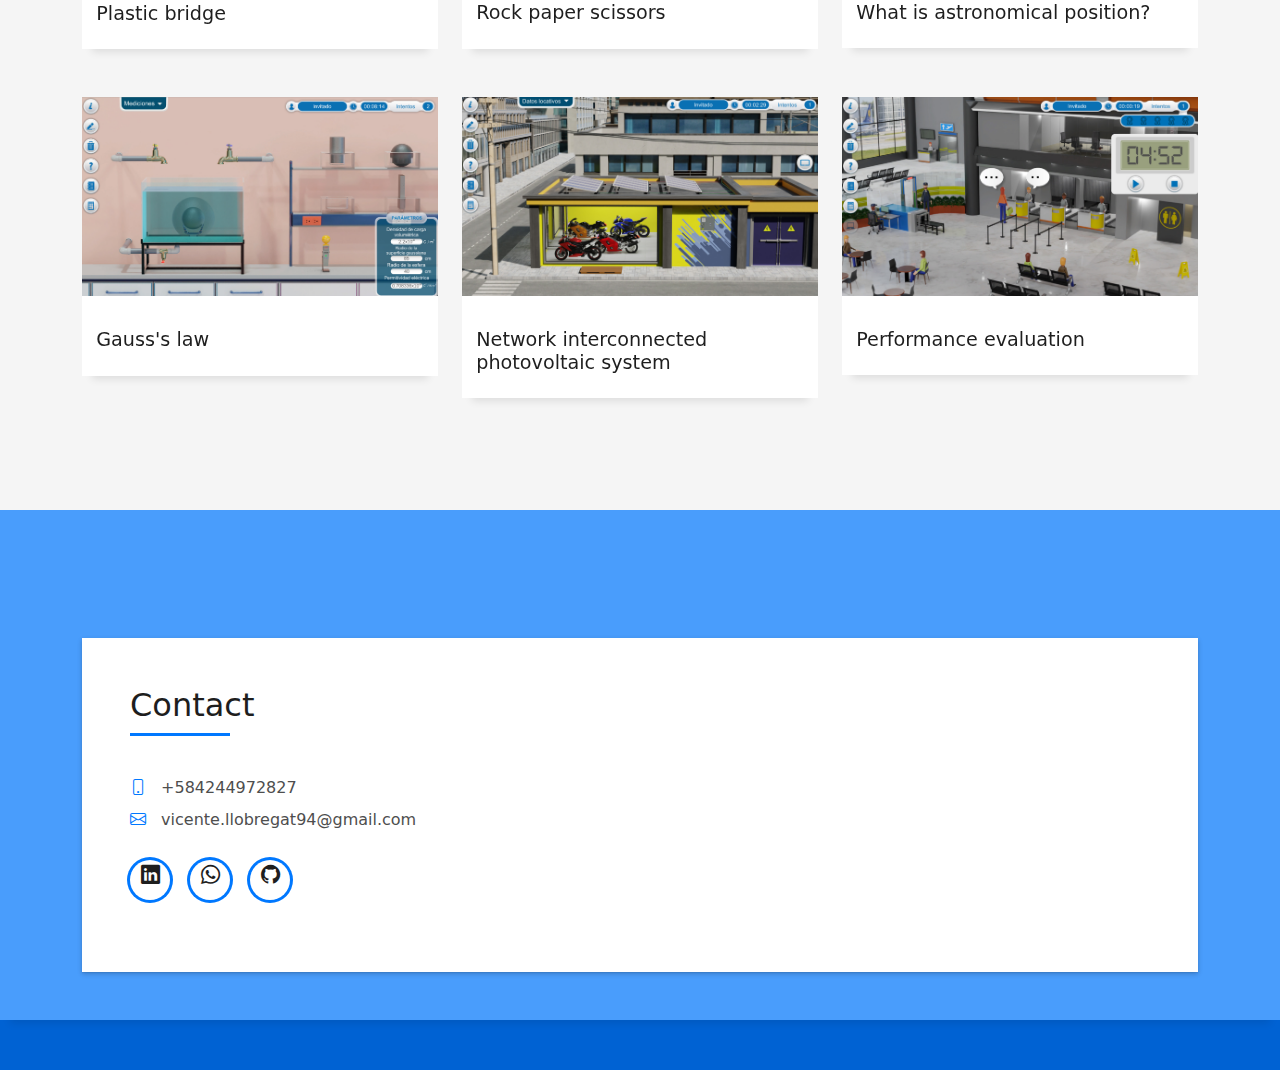
==== commit 8164662b: "Updated with .NET Core" ====
--- a/index-en.html
+++ b/index-en.html
@@ -40,23 +40,24 @@
       <!-- Uncomment below if you prefer to use an image logo -->
       <!-- <a href="index.html" class="logo"><img src="assets/img/logo.png" alt="" class="img-fluid"></a>-->
 
-          <nav id="navbar" class="navbar">
-            <ul>
-              <li><a class="nav-link scrollto active" href="#hero">Home</a></li>
-              <li><a class="nav-link scrollto" href="#about">About</a></li>
-              <li><a class="nav-link scrollto " href="#work">Videogames</a></li>
-              <li><a class="nav-link scrollto " href="#workCL">Simulators</a></li>
-              <li><a class="nav-link scrollto" href="#contact">Contact</a></li>
-              <li class="dropdown"><a href="#"><span>Language</span> <i class="bi bi-chevron-down"></i></a>
+      <nav id="navbar" class="navbar">
+        <ul>
+            <li><a class="nav-link scrollto active" href="#hero">Home</a></li>
+            <li><a class="nav-link scrollto" href="#about">About</a></li>
+            <li><a class="nav-link scrollto" href="#services">Services</a></li>
+            <li><a class="nav-link scrollto " href="#work">VideoGames</a></li>
+            <li><a class="nav-link scrollto " href="#workCL">Simulators</a></li>
+            <li><a class="nav-link scrollto" href="#contact">Contact</a></li>
+            <li class="dropdown"><a href="#"><span>Language</span> <i class="bi bi-chevron-down"></i></a>
                 <ul>
-                  <li><a href="index.html">Spanish</a></li>
-                  <li><a href="index-en.html">English</a></li>
+                    <li><a href="index.html">Spanish</a></li>
+                    <li><a href="index-en.html">English</a></li>
                 </ul>
-              </li>
-            </ul>
-
-            <i class="bi bi-list mobile-nav-toggle"></i>
-          </nav><!-- .navbar -->
+            </li>
+        </ul>
+    
+        <i class="bi bi-list mobile-nav-toggle"></i>
+    </nav><!-- .navbar -->
       </div>
 
     </div>
@@ -70,7 +71,7 @@
         <div class="container">
           <!--<p class="display-6 color-d">Hello, world!</p>-->
           <h1 class="hero-title mb-4">Vicente Llobregat</h1>
-          <p class="hero-subtitle"><span class="typed" data-typed-items="Computer Scientist, Game Designer, Unity Developer, Game Developer"></span></p>
+          <p class="hero-subtitle"><span class="typed" data-typed-items="Computer Scientist, Backend Developer, Game Developer"></span></p>
           <!-- <p class="pt-3"><a class="btn btn-primary btn js-scroll px-4" href="#about" role="button">Learn More</a></p> -->
         </div>
       </div>
@@ -78,37 +79,265 @@
   </div><!-- End Hero Section -->
 
   <main id="main">
-        <!-- ======= About Section ======= -->
-        <section id="about" class="about-mf sect-pt4 route">
-          <div class="container">
-            <div class="row">
+    <!-- ======= About Section ======= -->
+    <section id="about" class="about-mf sect-pt4 route">
+      <div class="container">
+          <div class="row">
               <div class="col-sm-12">
-                <div class="box-shadow-full">
-                  <div class="row">
-                    <div class="col-md-12">
-                      <div class="about-me pt-4 pt-md-0">
-                        <div class="title-box-2">
-                          <h5 class="title-left">
-                            About me
-                          </h5>
-                        </div>
-                        <p class="lead">
-                          I'm a developer with experience developing projects in Unity and C#. I'm finishing my degree in Computer Science, in which I learned everything fundamental about programming, algorithmic logic, mathematics, algebra, databases, networks and more. Throughout my career I have done projects with various programming languages, including C, C++ and Python.
-                        </p>
-                        <p class="lead">
-                          However, I'm most passionate about video game development, so I wanted to specialize in that area and I took several courses where I learned all the concepts and techniques to design and develop complete video games in Unity, thanks to these courses I was able to develop various personal projects, and also get a position as a Unity developer in a company dedicated to developing educational simulators.
-                        </p>
-                        <p class="lead">
-                          Currently I continue to grow in video games development and I'm looking for new challenges in order to learn and apply more advanced technologies in Unity such as augmented reality and virtual reality.
-                        </p>
-                      </div>
-                    </div>
-                  </div>
-                </div>
-              </div>
-            </div>
-          </div>
-        </section><!-- End About Section -->
+                  <div class="box-shadow-full">
+                      <div class="row">
+                          <div class="col-md-6">
+                              <div class="row">
+                                  <div class="col-sm-4 col-md-3">
+                                      <div class="about-img">
+                                          <img src="assets/img/foto.png" class="img-fluid rounded b-shadow-a" alt="">
+                                      </div>
+                                  </div>
+                                  <div class="col-sm-8 col-md-9">
+                                      <div class="about-info">
+                                          <p><span class="title-s">Name: </span> <span>Vicente Llobregat</span></p>
+                                          <p><span class="title-s">Profile: </span> <span>Bachelor's Degree in Computer Science</span></p>
+                                          <p><span class="title-s">Email: </span> <span>vicente.llobregat94@gmail.com</span></p>
+                                          <p><span class="title-s">Phone: </span> <span>+58 424 4972827</span></p>
+                                      </div>
+                                  </div>
+                              </div>
+                              <div class="skill-mf">
+                                  <p class="title-s">Skills</p>
+
+                                  <span class="skill-item badge rounded-pill bg-light text-dark">
+                                    <img src="assets/img/logo_csharp.png" class="img-circle text-info" alt="">
+                                    <h5>C#</h5>
+                                  </span>
+              
+                                  
+                                  <span class="skill-item badge rounded-pill bg-light text-dark">
+                                    <img src="assets/img/logo_c.png" class="img-circle text-info" alt="">
+                                    <h5>C</h5>
+                                  </span>
+              
+                                  
+                                  <span class="skill-item badge rounded-pill bg-light text-dark">
+                                    <img src="assets/img/logo_cpp.png" class="img-circle text-info" alt="">
+                                    <h5>C++</h5>
+                                  </span>
+                                  
+                                  <span class="skill-item badge rounded-pill bg-light text-dark">
+                                    <img src="assets/img/logo_python.png" class="img-circle text-info" alt="">
+                                    <h5>Python</h5>
+                                  </span>
+              
+                                  <span class="skill-item badge rounded-pill bg-light text-dark">
+                                    <img src="assets/img/logo_unity.png" class="img-circle text-info" alt="">
+                                    <h5>Unity</h5>
+                                  </span>
+              
+                                  <span class="skill-item badge rounded-pill bg-light text-dark">
+                                    <img src="assets/img/Logo_netcore.png" class="img-circle text-info" alt="">
+                                    <h5>.NET Core</h5>
+                                  </span>
+              
+                                  
+                                  <span class="skill-item badge rounded-pill bg-light text-dark">
+                                    <img src="assets/img/logo_asp.png" class="img-circle text-info" alt="">
+                                    <h5>ASP.NET</h5>
+                                  </span>
+              
+                                  
+                                  <span class="skill-item badge rounded-pill bg-light text-dark">
+                                    <img src="assets/img/logo_entityf.png" class="img-circle text-info" alt="">
+                                    <h5>Entity Framework</h5>
+                                  </span>
+                                  
+                                  <span class="skill-item badge rounded-pill bg-light text-dark">
+                                    <img src="assets/img/logo_git.png" class="img-circle text-info" alt="">
+                                    <h5>Git and GitHub</h5>
+                                  </span>
+                                  
+                                  <span class="skill-item badge rounded-pill bg-light text-dark">
+                                      <img src="assets/img/logo_sql.png" class="img-circle text-info" alt="">
+                                      <h5>SQL</h5>
+                                  </span>
+                                  
+                                  <span class="skill-item badge rounded-pill bg-light text-dark">
+                                      <img src="assets/img/logo_mongo.png" class="img-circle text-info" alt="">
+                                      <h5>NoSQL</h5>
+                                  </span>
+                                  
+                                  <span class="skill-item badge rounded-pill bg-light text-dark">
+                                      <img src="assets/img/logo_js.png" class="img-circle text-info" alt="">
+                                      <h5>Javascript</h5>
+                                  </span>
+                                  
+                                  <span class="skill-item badge rounded-pill bg-light text-dark">
+                                      <img src="assets/img/logo_html.png" class="img-circle text-info" alt="">
+                                      <h5>HTML</h5>
+                                  </span>
+                                  
+                                  <span class="skill-item badge rounded-pill bg-light text-dark">
+                                      <img src="assets/img/logo_css.png" class="img-circle text-info" alt="">
+                                      <h5>CSS</h5>
+                                  </span>
+                                  
+                                  <span class="skill-item badge rounded-pill bg-light text-dark">
+                                      <img src="assets/img/logo_poo.png" class="img-circle text-info" alt="">
+                                      <h5>OOP</h5>
+                                  </span>
+                                  
+                                  <span class="skill-item badge rounded-pill bg-light text-dark">
+                                      <img src="assets/img/logo_cleana.png" class="img-circle text-info" alt="">
+                                      <h5>Clean Architectures</h5>
+                                  </span>
+                                  
+                                  <span class="skill-item badge rounded-pill bg-light text-dark">
+                                      <img src="assets/img/logo_tdd.png" class="img-circle text-info" alt="">
+                                      <h5>TDD</h5>
+                                  </span>
+                                  
+                                  <span class="skill-item badge rounded-pill bg-light text-dark">
+                                      <img src="assets/img/logo_cleana.png" class="img-circle text-info" alt="">
+                                      <h5>DDD</h5>
+                                  </span>
+                                  
+                                  <span class="skill-item badge rounded-pill bg-light text-dark">
+                                      <img src="assets/img/logo_agil.png" class="img-circle text-info" alt="">
+                                      <h5>Agile Methodologies</h5>
+                                  </span>
+                                  
+                                  <span class="skill-item badge rounded-pill bg-light text-dark">
+                                      <img src="assets/img/logo_pruebas.png" class="img-circle text-info" alt="">
+                                      <h5>Unit Testing</h5>
+                                  </span>
+                                
+
+                              </div>
+                          </div>
+                          <div class="col-md-6">
+                              <div class="about-me pt-4 pt-md-0">
+                                  <div class="title-box-2">
+                                      <h5 class="title-left">
+                                          About Me
+                                      </h5>
+                                  </div>
+                                  <p class="lead">
+                                      I'm a software developer with a Bachelor's Degree in Computer Science and experience developing projects with Unity and C#. My academic background has provided me with a solid knowledge of programming, algorithmic logic, mathematics, algebra, databases, networks, and other essential fundamentals. Throughout my career, I have worked with various programming languages, including C, C++, and Python.
+                                  </p>
+                                  <p class="lead">
+                                      However, I have a special interest in game development. I have taken several specialized courses where I have acquired the knowledge and techniques necessary to design and develop complete games in Unity. These courses have allowed me to carry out various personal projects, as well as to work as a Unity developer in companies dedicated to the development of educational simulators and gamified applications.
+                                  </p>
+                                  <p class="lead">
+                                      In addition, I have ventured into backend development, participating in API projects with .NET that include unit testing. My interest in software architecture has led me to take specialized courses in the field.
+                                  </p>
+                                  <p class="lead">
+                                      Currently, I am still looking to grow professionally in software development, facing new challenges that allow me to solve complex problems and lead me to consolidate myself as an experienced software architect.
+                                  </p>
+                              </div>
+                          </div>
+                      </div>
+                  </div>
+              </div>
+          </div>
+      </div>
+    </section><!-- End About Section -->
+
+    <!-- ======= Services Section ======= -->
+    <section id="services" class="services-mf pt-5 route">
+      <div class="container">
+          <div class="row">
+              <div class="col-sm-12">
+                  <div class="title-box text-center">
+                      <h3 class="title-a">
+                          Services
+                      </h3>
+                      <p class="subtitle-a">
+                          These are some of the services I offer as a developer. If you would like more information about any of them, feel free to contact me!
+                      </p>
+                      <div class="line-mf"></div>
+                  </div>
+              </div>
+          </div>
+          <div class="row">
+              <div class="col-md-4">
+                  <div class="service-box">
+                      <div class="service-ico">
+                          <img src="assets/img/software.png" class="img-fluid text-info" alt="">
+                      </div>
+                      <div class="service-content">
+                          <h2 class="s-title">Software Development</h2>
+                          <p class="s-description text-center">
+                              I have the tools to carry out all aspects of software development, from requirements, estimation, technology selection to development and maintenance.
+                          </p>
+                      </div>
+                  </div>
+              </div>
+              <div class="col-md-4">
+                  <div class="service-box">
+                      <div class="service-ico">
+                          <img src="assets/img/backend.png" class="img-fluid text-info" alt="">
+                      </div>
+                      <div class="service-content">
+                          <h2 class="s-title">Backend Development</h2>
+                          <p class="s-description text-center">
+                              Implementation of business logic, database management, and development of robust APIs for desktop, web, and mobile applications.
+                          </p>
+                      </div>
+                  </div>
+              </div>
+              <div class="col-md-4">
+                  <div class="service-box">
+                      <div class="service-ico">
+                          <img src="assets/img/consola-de-juego.png" class="img-fluid text-info" alt="">
+                      </div>
+                      <div class="service-content">
+                          <h2 class="s-title">Game Development</h2>
+                          <p class="s-description text-center">
+                              Design and programming of 2D or 3D games for various platforms using Unity. Implementation of different mechanics and UI to provide a good user experience.
+                          </p>
+                      </div>
+                  </div>
+              </div>
+              <div class="col-md-4">
+                  <div class="service-box">
+                      <div class="service-ico">
+                          <img src="assets/img/software2.png" class="img-fluid text-info" alt="">
+                      </div>
+                      <div class="service-content">
+                          <h2 class="s-title">Web Development</h2>
+                          <p class="s-description text-center">
+                              Creation of modern, responsive, and intuitive websites using the best practices of web design and development to ensure an optimal user experience.
+                          </p>
+                      </div>
+                  </div>
+              </div>
+              <div class="col-md-4">
+                  <div class="service-box">
+                      <div class="service-ico">
+                          <img src="assets/img/proyecto.png" class="img-fluid text-info" alt="">
+                      </div>
+                      <div class="service-content">
+                          <h2 class="s-title">Software Engineering</h2>
+                          <p class="s-description text-center">
+                              Requirements elicitation, identifying customer needs and translating them into clear and concise specifications. Drafting detailed system documentation, including user manuals, technical manuals, and flowcharts.
+                          </p>
+                      </div>
+                  </div>
+              </div>
+              <div class="col-md-4">
+                  <div class="service-box">
+                      <div class="service-ico">
+                          <img src="assets/img/pruebas.png" class="img-fluid text-info" alt="">
+                      </div>
+                      <div class="service-content">
+                          <h2 class="s-title">Unit Testing</h2>
+                          <p class="s-description text-center">
+                              Implementation of automated unit tests to validate the correct operation of each software component, ensuring its quality and reliability.
+                          </p>
+                      </div>
+                  </div>
+              </div>
+          </div>
+      </div>
+    </section><!-- End Services Section -->
 
     <!-- ======= Portfolio Section ======= -->
     <section id="work" class="portfolio-mf sect-pt4 route">
@@ -128,6 +357,29 @@
           </div>
         </div>
         <div class="row">
+          <div class="col-md-4">
+            <div class="work-box">
+              <a href="assets/img/lagranjita.jpg" data-gallery="portfolioGallery" class="portfolio-lightbox">
+                <div class="work-img">
+                  <img src="assets/img/lagranjita.jpg" alt="" class="img-fluid">
+                </div>
+              </a>
+              <div class="work-content">
+                <div class="row">
+                  <div class="col-sm-8">
+                    <h2 class="w-title">La granjita</h2>
+                    <div class="w-more">
+                    </div>
+                  </div>
+                  <div class="col-sm-4">
+                    <div class="w-like">
+                      <a href="https://vicellobre.github.io/LaGranjitaPage/" target="_blank"> <span class="bi bi-play"></span></a>
+                    </div>
+                  </div>
+                </div>
+              </div>
+            </div>
+          </div>
           <div class="col-md-4">
             <div class="work-box">
               <a href="assets/img/work-1.jpg" data-gallery="portfolioGallery" class="portfolio-lightbox">
@@ -646,14 +898,15 @@
                         
                       </p>
                       <ul class="list-ico">
-                        <li><span class="bi bi-geo-alt"></span> Carabobo, Venezuela.</li>
                         <li><span class="bi bi-phone"></span> +584244972827</li>
                         <li><span class="bi bi-envelope"></span> vicente.llobregat94@gmail.com</li>
                       </ul>
                     </div>
                     <div class="socials">
                       <ul>
-                        <li><a href="https://ve.linkedin.com/in/vicente-llobregat-a81632130" target="_blank"><span class="ico-circle"><i class="bi bi-linkedin"></i></span></a></li>
+                        <li><a href="https://www.linkedin.com/in/vicente-llobregat-web-backend/" target="_blank"><span class="ico-circle"><i class="bi bi-linkedin"></i></span></a></li>
+                        <li><a href="https://wa.me/584244972827/" target="_blank"><span class="ico-circle"><i class="bi bi-whatsapp"></i></span></a></li>
+                        <li><a href="https://github.com/vicellobre/" target="_blank"><span class="ico-circle"><i class="bi bi-github"></i></span></a></li>
                       </ul>
                     </div>
                   </div>
@@ -673,16 +926,6 @@
       <div class="row">
         <div class="col-sm-12">
           <div class="copyright-box">
-            <p class="copyright">&copy; Copyright <strong>Vicente Llobregat</strong>. All Rights Reserved</p>
-            <div class="credits">
-              <!--
-              All the links in the footer should remain intact.
-              You can delete the links only if you purchased the pro version.
-              Licensing information: https://bootstrapmade.com/license/
-              Purchase the pro version with working PHP/AJAX contact form: https://bootstrapmade.com/buy/?theme=DevFolio
-            -->
-            Designed by <a href="https://bootstrapmade.com/">BootstrapMade</a>
-            </div>
           </div>
         </div>
       </div>
--- a/assets/css/style.css
+++ b/assets/css/style.css
@@ -21,6 +21,25 @@
 h6 {
   color: #1e1e1e;
 }
+ 
+.skill-item img{
+  margin-top: 4px;
+  width: auto;
+  height: 30px;
+}
+
+.skill-item{
+  text-align: center;
+  border: #6e6e6e solid 1px;
+  margin: 4px;
+}
+
+.skill-item h5{
+  float: right;
+  padding: 0px 5px;
+  margin-top: 5px;
+}
+
 
 a {
   color: #1e1e1e;
@@ -89,7 +108,7 @@
   background-repeat: no-repeat;
   background-attachment: fixed;
   background-size: cover;
-  background-position: center center;
+  background-position: right center;
 }
 
 @media (max-width: 1024px) {
@@ -893,6 +912,12 @@
   color: #1e1e1e;
 }
 
+.service-ico img{
+  width: 60%;
+  height: auto;
+  color: #1e1e1e;
+}
+
 .service-box .ico-circle {
   transition: all 500ms ease;
   display: inline-flex;
